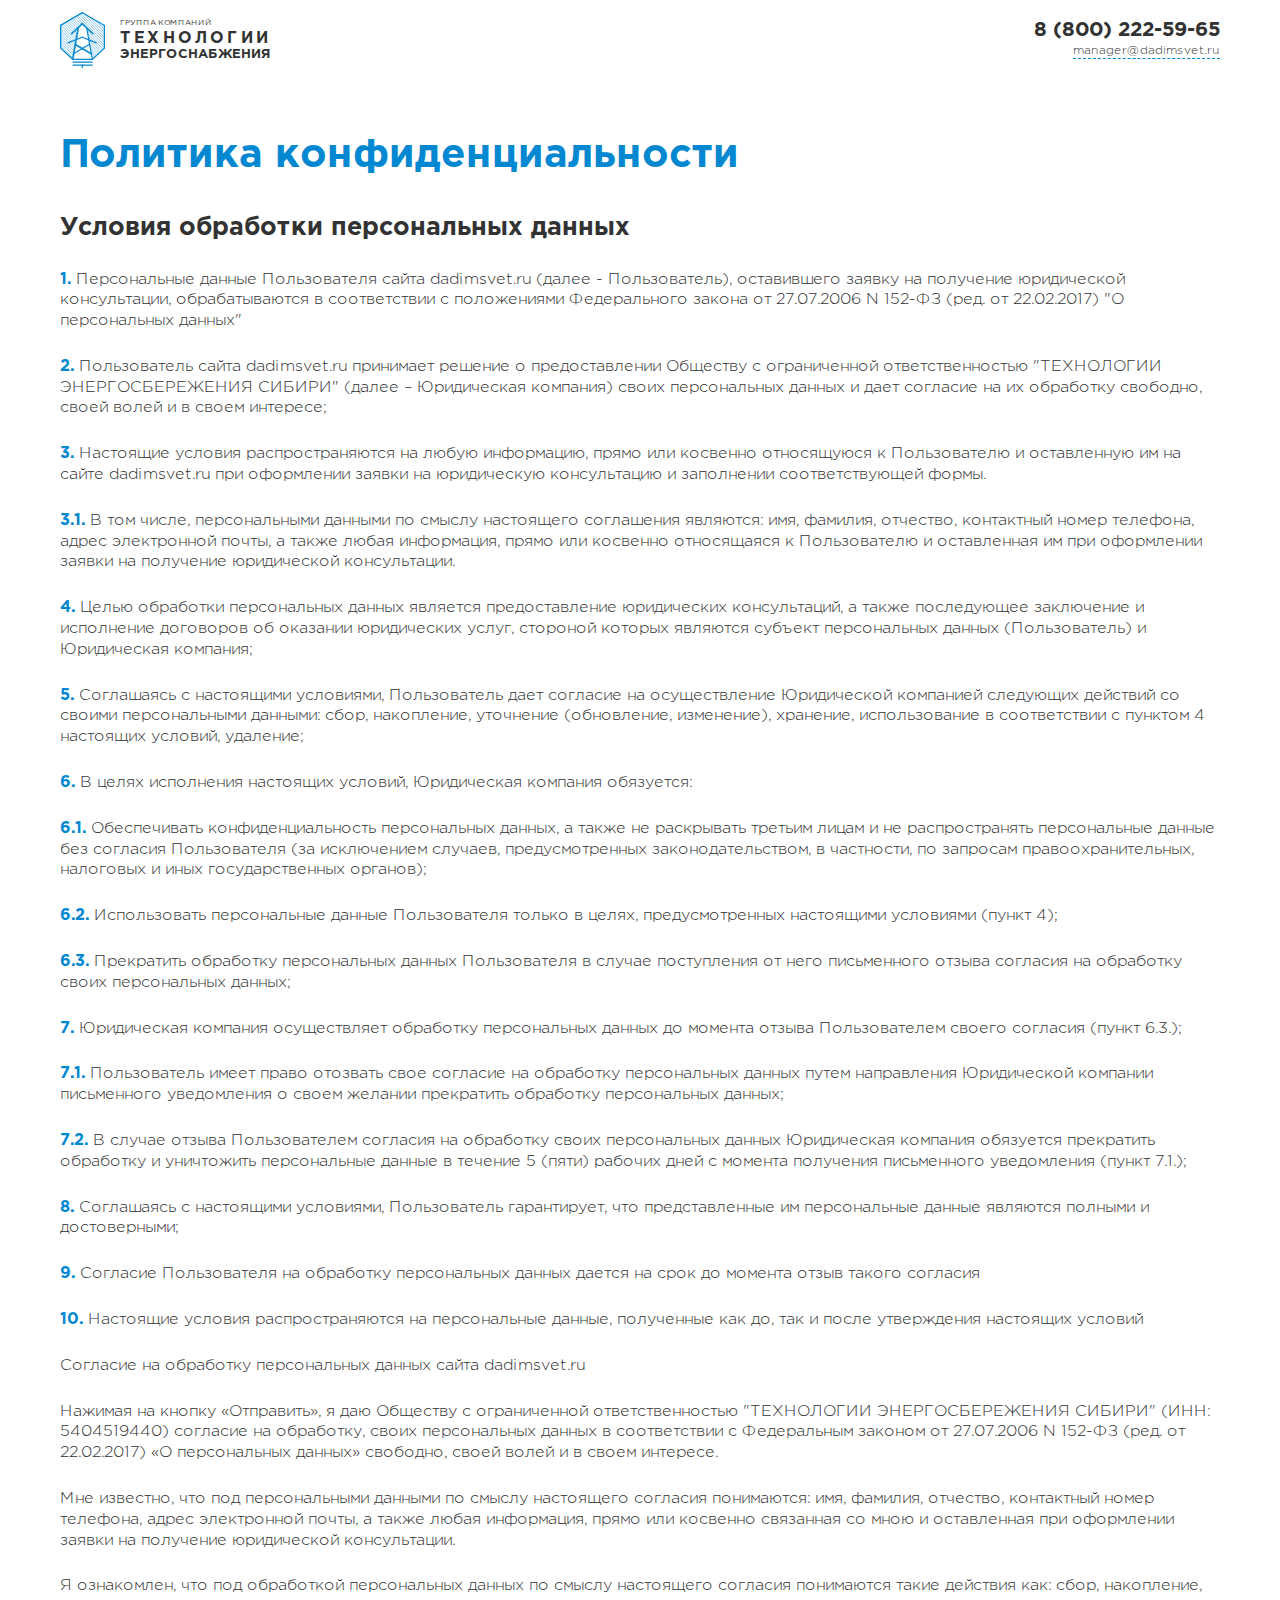
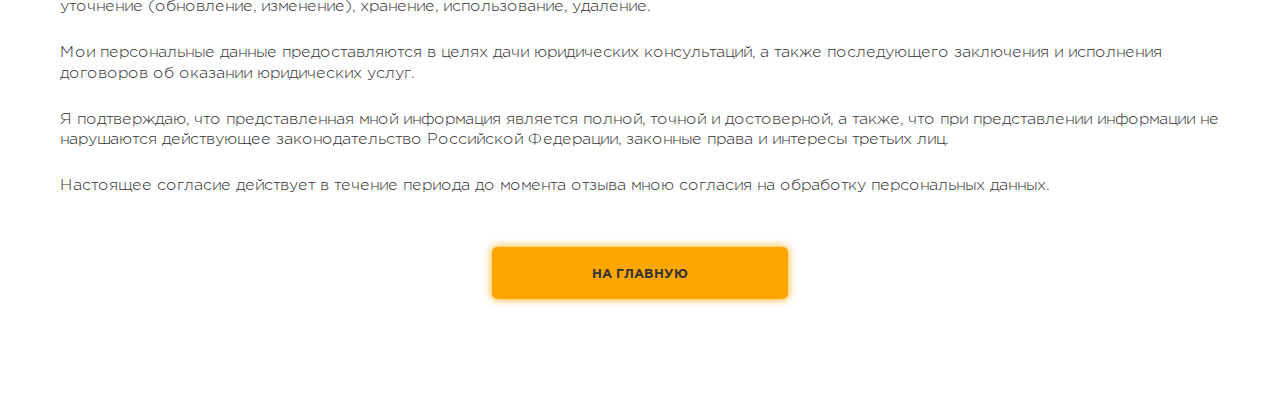
==== privacy-policy.html @ ab88d801 "Добавил сайт в репозиторий" ====
<!DOCTYPE html>
<html lang="ru">
<head>
	<meta charset="UTF-8">
	<meta name="viewport" content="width=device-width, initial-scale=1.0">
	<meta http-equiv="X-UA-Compatible" content="ie=edge">
	<link rel="shortcut icon" href="img/fav.ico">
	<title>Политика конфиденциальности</title>
	<link rel="stylesheet" href="css/style.css">
</head>
<body>
	<header class="header-privat">
		<div class="container">
			<div class="navbar-privat">
				<a class="navbar-privat-logo" href="/">
					<div class="navbar-privat-logo-img">
						<img src="img/logo.svg">
					</div>
					<div class="navbar-privat-logo-text">
						<span class="navbar-privat-logo-text-1">Группа компаний</span>
						<span class="navbar-privat-logo-text-2">технологии</span>
						<span class="navbar-privat-logo-text-3">энергоснабжения</span>
					</div>
				</a>
				<div class="navbar-privat-contacts">
					<div class="navbar-privat-contacts-info">
						<a class="navbar-privat-contacts-info-phone" href="tel:+78002225965">8 (800) 222-59-65</a>
						<a class="navbar-privat-contacts-info-mail" href="mailto:manager@dadimsvet.ru">manager@dadimsvet.ru</a>
					</div>
				</div>
			</div>
			<!-- /.navbar -->
			<div class="privat">
				<h1 class="privat-tatle">Политика конфиденциальности</h1>
				<!-- /.privat-tatle -->
				<h2 class="privat-tatle-2">Условия обработки персональных данных</h2>
				<!-- /.privat-tatle-2 -->
				<p class="privat-text">
					<span>1.</span> Персональные данные Пользователя сайта dadimsvet.ru (далее - Пользователь), 
					оставившего заявку на получение юридической консультации, обрабатываются в 
					соответствии с положениями Федерального закона от 27.07.2006 N 152-ФЗ (ред.
					от 22.02.2017) "О персональных данных"
				</p>
				<p class="privat-text">
					<span>2.</span> Пользователь сайта dadimsvet.ru принимает решение о предоставлении Обществу 
					с ограниченной ответственностью "ТЕХНОЛОГИИ ЭНЕРГОСБЕРЕЖЕНИЯ СИБИРИ" 
					(далее – Юридическая компания) своих персональных данных и дает согласие на их
					обработку свободно, своей волей и в своем интересе;
				</p>
				<p class="privat-text">
					<span>3.</span> Настоящие условия распространяются на любую информацию, прямо или косвенно 
					относящуюся к Пользователю и оставленную им на сайте dadimsvet.ru при оформлении 
					заявки на юридическую консультацию и заполнении соответствующей формы.
				</p>
				<p class="privat-text">
					<span>3.1.</span> В том числе, персональными данными по смыслу настоящего соглашения являются: 
					имя, фамилия, отчество, контактный номер телефона, адрес электронной почты, а 
					также любая информация, прямо или косвенно относящаяся к Пользователю и
					оставленная им при оформлении заявки на получение юридической консультации.
				</p>
				<p class="privat-text">
					<span>4.</span> Целью обработки персональных данных является предоставление юридических 
					консультаций, а также последующее заключение и исполнение договоров об оказании 
					юридических услуг, стороной которых являются субъект персональных данных
					(Пользователь) и Юридическая компания;
				</p>
				<p class="privat-text">
					<span>5.</span> Соглашаясь с настоящими условиями, Пользователь дает согласие на осуществление 
					Юридической компанией следующих действий со своими персональными данными: сбор, 
					накопление, уточнение (обновление, изменение), хранение, использование в
					соответствии с пунктом 4 настоящих условий, удаление;
				</p>
				<p class="privat-text">
					<span>6.</span> В целях исполнения настоящих условий, Юридическая компания обязуется:
				</p>
				<p class="privat-text">
					<span>6.1.</span> Обеспечивать конфиденциальность персональных данных, а также не раскрывать третьим 
					лицам и не распространять персональные данные без согласия Пользователя (за исключением 
					случаев, предусмотренных законодательством, в частности, по запросам правоохранительных, 
					налоговых и иных государственных органов);
				</p>
				<p class="privat-text">
					<span>6.2.</span> Использовать персональные данные Пользователя только в целях, предусмотренных настоящими 
					условиями (пункт 4);
				</p>
				<p class="privat-text">
					<span>6.3.</span> Прекратить обработку персональных данных Пользователя в случае поступления от него 
					письменного отзыва согласия на обработку своих персональных данных;
				</p>
				<p class="privat-text">
					<span>7.</span> Юридическая компания осуществляет обработку персональных данных до момента отзыва 
					Пользователем своего согласия (пункт 6.3.);
				</p>
				<p class="privat-text">
					<span>7.1.</span> Пользователь имеет право отозвать свое согласие на обработку персональных данных 
					путем направления Юридической компании письменного уведомления о своем желании прекратить 
					обработку персональных данных;
				</p>
				<p class="privat-text">
					<span>7.2.</span> В случае отзыва Пользователем согласия на обработку своих персональных данных 
					Юридическая компания обязуется прекратить обработку и уничтожить персональные данные 
					в течение 5 (пяти) рабочих дней с момента получения письменного уведомления (пункт 7.1.);
				</p>
				<p class="privat-text">
					<span>8.</span> Соглашаясь с настоящими условиями, Пользователь гарантирует, что представленные им 
					персональные данные являются полными и достоверными;
				</p>
				<p class="privat-text">
					<span>9.</span> Согласие Пользователя на обработку персональных данных дается на срок до момента 
					отзыв такого согласия
				</p>
				<p class="privat-text">
					<span>10.</span> Настоящие условия распространяются на персональные данные, полученные как до, 
					так и после утверждения настоящих условий
				</p>
				<p class="privat-text">
					Согласие на обработку персональных данных сайта dadimsvet.ru
				</p>
				<p class="privat-text">
					Нажимая на кнопку «Отправить», я даю Обществу с ограниченной ответственностью 
					"ТЕХНОЛОГИИ ЭНЕРГОСБЕРЕЖЕНИЯ СИБИРИ" (ИНН: 5404519440) согласие на обработку, 
					своих персональных данных в соответствии с Федеральным законом от 27.07.2006 N 152-ФЗ
					(ред. от 22.02.2017) «О персональных данных» свободно, своей волей и в своем интересе.
				</p>
				<p class="privat-text">
					Мне известно, что под персональными данными по смыслу настоящего согласия понимаются: 
					имя, фамилия, отчество, контактный номер телефона, адрес электронной почты, а также 
					любая информация, прямо или косвенно связанная со мною и оставленная
					при оформлении заявки на получение юридической консультации.
				</p>
				<p class="privat-text">
					Я ознакомлен, что под обработкой персональных данных по смыслу настоящего согласия 
					понимаются такие действия как: сбор, накопление, уточнение (обновление, изменение), 
					хранение, использование, удаление.
				</p>
				<p class="privat-text">
					Мои персональные данные предоставляются в целях дачи юридических консультаций, а также 
					последующего заключения и исполнения договоров об оказании юридических услуг.
				</p>
				<p class="privat-text">
					Я подтверждаю, что представленная мной информация является полной, точной и достоверной, 
					а также, что при представлении информации не нарушаются действующее законодательство 
					Российской Федерации, законные права и интересы третьих лиц.
				</p>
				<p class="privat-text">
					Настоящее согласие действует в течение периода до момента отзыва мною согласия на 
					обработку персональных данных.
				</p>
				<!-- /.privat-text -->
				<a href="/" class="privat-href">На главную</a>
				<!-- /.privat-href -->
			</div>
			<!-- /.privat -->
		</div>
		<!-- /.container -->
	</header>
	<!-- /.header-privat -->
	
</body>
</html>
---- css/style.css ----
* {
  -webkit-box-sizing: border-box;
          box-sizing: border-box;
  margin: 0;
  padding: 0;
}

.container {
  max-width: 1160px;
  margin: auto;
}

@media screen and (max-width: 1180px) {
  .container {
    padding: 0 20px;
  }
}

.scrollable-content::-webkit-scrollbar * {
  background: transparent;
}

.scrollable-content::-webkit-scrollbar-thumb {
  background: #999 !important;
}

@font-face {
  font-family: 'Gotham Pro Bold';
  src: url("../fonts/GothamPro-Bold.eot");
  src: url("../fonts/GothamPro-Bold.eot?#iefix") format("embedded-opentype"), url("../fonts/GothamPro-Bold.woff") format("woff"), url("../fonts/GothamPro-Bold.ttf") format("truetype");
  font-weight: normal;
  font-style: normal;
}

@font-face {
  font-family: 'Gotham Pro Regular';
  src: url("../fonts/GothamPro.eot");
  src: url("../fonts/GothamPro.eot?#iefix") format("embedded-opentype"), url("../fonts/GothamPro.woff") format("woff"), url("../fonts/GothamPro.ttf") format("truetype");
  font-weight: normal;
  font-style: normal;
}

@font-face {
  font-family: 'Gotham Pro Light';
  src: url("../fonts/GothamPro-Light.eot");
  src: url("../fonts/GothamPro-Light.eot?#iefix") format("embedded-opentype"), url("../fonts/GothamPro-Light.woff") format("woff"), url("../fonts/GothamPro-Light.ttf") format("truetype");
  font-weight: normal;
  font-style: normal;
}

@font-face {
  font-family: 'Gotham Pro Black';
  src: url("../fonts/GothamPro-Black.eot");
  src: url("../fonts/GothamPro-Black.eot?#iefix") format("embedded-opentype"), url("../fonts/GothamPro-Black.woff") format("woff"), url("../fonts/GothamPro-Black.ttf") format("truetype");
  font-weight: normal;
  font-style: normal;
}

body {
  font-family: 'Gotham Pro Light', sans-serif;
}

button:active, button:hover, button:focus {
  outline: 0;
  outline-offset: 0;
}

a:hover, button:hover {
  cursor: pointer;
}

*:focus {
  outline: none;
}

.navbar {
  display: -webkit-box;
  display: -ms-flexbox;
  display: flex;
  -webkit-box-align: center;
      -ms-flex-align: center;
          align-items: center;
  min-height: 80px;
  -webkit-box-pack: justify;
      -ms-flex-pack: justify;
          justify-content: space-between;
}

.navbar-logo {
  display: -webkit-box;
  display: -ms-flexbox;
  display: flex;
  -webkit-box-align: center;
      -ms-flex-align: center;
          align-items: center;
  margin-right: 30px;
  text-decoration: none;
}

.navbar-logo-img {
  width: 45px;
  margin-top: 4px;
}

.navbar-logo-text {
  margin-left: 15px;
  text-transform: uppercase;
  color: #ffffff;
}

.navbar-logo-text-1 {
  margin-bottom: 3.2px;
  display: block;
  font-size: 8px;
  font-family: 'Gotham Pro Regular', sans-serif;
}

.navbar-logo-text-2 {
  display: block;
  font-size: 16px;
  font-family: 'Gotham Pro Bold', sans-serif;
  letter-spacing: 3.2px;
}

.navbar-logo-text-3 {
  margin-top: 2px;
  display: block;
  font-size: 13px;
  font-family: 'Gotham Pro Bold', sans-serif;
}

.navbar-contacts {
  display: -webkit-box;
  display: -ms-flexbox;
  display: flex;
}

.navbar-contacts-button {
  border: 2px solid #FFA700;
  background: none;
  color: #ffffff;
  border-radius: 5px;
  padding: 0 28px;
  font-size: 11px;
  text-transform: uppercase;
  margin-right: 30px;
  -webkit-transition: 0.2s;
  transition: 0.2s;
}

.navbar-contacts-button:hover {
  background: #FFA700;
  color: #323232;
  -webkit-box-shadow: 0 0 10px #FFA700;
          box-shadow: 0 0 10px #FFA700;
}

.navbar-contacts-info {
  display: -webkit-box;
  display: -ms-flexbox;
  display: flex;
  -webkit-box-orient: vertical;
  -webkit-box-direction: normal;
      -ms-flex-direction: column;
          flex-direction: column;
  -webkit-box-align: end;
      -ms-flex-align: end;
          align-items: flex-end;
}

.navbar-contacts-info-phone {
  margin-bottom: 5px;
  font-size: 20px;
  font-family: 'Gotham Pro Bold', sans-serif;
  color: #ffffff;
  display: block;
  text-decoration: none;
}

.navbar-contacts-info-mail {
  font-size: 12px;
  color: #ffffff;
  display: block;
  text-decoration: none;
  padding-bottom: 1px;
  border-bottom: 1px dashed #0288d1;
  -webkit-transition: 0.2s;
  transition: 0.2s;
}

.navbar-contacts-info-mail:hover {
  border-bottom: 1px dashed rgba(2, 136, 209, 0);
  color: #0288D1;
}

@media screen and (max-width: 700px) {
  .navbar-contacts-button {
    display: none;
  }
}

@media screen and (max-width: 500px) {
  .navbar-logo-text {
    display: none;
  }
  .navbar-contacts-info-phone {
    font-size: 17px;
  }
}

.main {
  margin-top: 150px;
}

.main-text-1 {
  display: block;
  color: #FFA700;
  font-family: 'Gotham Pro Bold', sans-serif;
  font-size: 50px;
}

.main-text-2 {
  margin-top: 15px;
  display: block;
  color: #ffffff;
  font-family: 'Gotham Pro Regular', sans-serif;
  font-size: 50px;
}

.main-button {
  margin-top: 80px;
  border: none;
  background: #FFA700;
  color: #323232;
  border-radius: 5px;
  padding: 20px 80px 17px 80px;
  font-size: 13px;
  text-transform: uppercase;
  -webkit-transition: 0.2s;
  transition: 0.2s;
  -webkit-box-shadow: 0 0 8px #FFA700;
          box-shadow: 0 0 8px #FFA700;
  font-family: 'Gotham Pro Bold', sans-serif;
}

.main-button:hover {
  background: #FFA700;
  color: #323232;
  -webkit-box-shadow: 0 0 20px #FFA700;
          box-shadow: 0 0 20px #FFA700;
}

.main-statistic {
  margin-top: 23px;
  display: -webkit-box;
  display: -ms-flexbox;
  display: flex;
  color: #ffffff;
  font-size: 23px;
}

.main-statistic-1 {
  border-right: 2px solid #FFA700;
  padding-right: 10px;
  margin-right: 10px;
}

.main-statistic-3 {
  border-left: 2px solid #FFA700;
  padding-left: 10px;
  margin-left: 10px;
}

.main-achievements {
  top: 110px;
  position: relative;
  display: -webkit-box;
  display: -ms-flexbox;
  display: flex;
  -webkit-box-align: center;
      -ms-flex-align: center;
          align-items: center;
  background-color: #ffffff;
  padding: 0px 0px 25px 30px;
  -webkit-box-shadow: 0 10px 50px rgba(50, 50, 50, 0.4);
          box-shadow: 0 10px 50px rgba(50, 50, 50, 0.4);
  -ms-flex-wrap: wrap;
      flex-wrap: wrap;
  -webkit-box-pack: center;
      -ms-flex-pack: center;
          justify-content: center;
}

.main-achievements-block {
  color: #323232;
  width: calc(100% / 6);
  min-width: 170px;
}

.main-achievements-block-img {
  margin-top: 30px;
  max-width: 50px;
}

.main-achievements-block-text {
  margin-top: 14px;
}

.main-achievements-block-text-bold {
  font-size: 15px;
  display: block;
  font-family: 'Gotham Pro Bold', sans-serif;
}

.main-achievements-block-text-regular {
  font-size: 13px;
  margin-top: 9px;
  display: block;
  font-family: 'Gotham Pro Regular', sans-serif;
  line-height: 1.3;
}

@media screen and (max-width: 1100px) {
  .main-achievements-block {
    width: calc(100% / 5);
  }
  .main-achievements-block:nth-child(6) {
    display: none;
  }
}

@media screen and (max-width: 1010px) {
  .main-text-1 {
    font-size: 45px;
  }
  .main-text-2 {
    font-size: 40px;
  }
  .main-statistic {
    line-height: 1.3;
    font-size: 20px;
  }
}

@media screen and (max-width: 950px) {
  .main-achievements-block {
    width: calc(100% / 4);
  }
  .main-achievements-block:nth-child(5) {
    display: none;
  }
}

@media screen and (max-width: 930px) {
  .main-button {
    display: block;
    margin-left: auto;
    margin-right: auto;
  }
  .main-text {
    text-align: center;
  }
  .main-text-1 {
    font-size: 45px;
  }
  .main-text-2 {
    font-size: 40px;
  }
  .main-statistic {
    -webkit-box-pack: justify;
        -ms-flex-pack: justify;
            justify-content: space-between;
    text-align: center;
    font-size: 20px;
  }
  .main-statistic-1 {
    padding-right: 3%;
  }
  .main-statistic-3 {
    padding-left: 3%;
  }
}

@media screen and (max-width: 800px) {
  .main-achievements-block {
    width: calc(100% / 3);
  }
  .main-achievements-block:nth-child(5) {
    display: block;
  }
  .main-achievements-block:nth-child(6) {
    display: block;
  }
}

@media screen and (max-width: 620px) {
  .main-text {
    text-align: center;
  }
  .main-text-1 {
    font-size: 45px;
  }
  .main-text-2 {
    font-size: 40px;
  }
  .main-statistic {
    -webkit-box-pack: justify;
        -ms-flex-pack: justify;
            justify-content: space-between;
    text-align: center;
    font-size: 20px;
    margin-top: 35px;
    -webkit-box-align: center;
        -ms-flex-align: center;
            align-items: center;
  }
  .main-statistic-1 {
    width: 50%;
    padding-right: 5%;
  }
  .main-statistic-2 {
    display: none;
  }
  .main-statistic-3 {
    width: 45%;
    border: none;
    padding-left: 0;
  }
}

@media screen and (max-width: 500px) {
  .main {
    margin-top: 120px;
  }
  .main-text {
    text-align: center;
  }
  .main-text-1 {
    font-size: 40px;
  }
  .main-text-2 {
    font-size: 35px;
  }
  .main-button {
    padding: 20px 0 17px 0;
    width: 80%;
    margin-top: 60px;
  }
  .main-achievements {
    top: 90px;
    padding: 0px 0px 25px 30px;
  }
  .main-achievements-block {
    min-width: 170px;
  }
  .main-achievements-block-img {
    margin-top: 30px;
    max-width: 40px;
  }
}

@media screen and (max-width: 450px) {
  .main {
    margin-top: 100px;
  }
  .main-text {
    text-align: center;
  }
  .main-text-1 {
    font-size: 35px;
  }
  .main-text-2 {
    font-size: 25px;
  }
  .main-statistic {
    font-size: 18px;
  }
  .main-button {
    margin-top: 50px;
  }
  .main-achievements {
    top: 70px;
    padding: 0px 0px 25px 30px;
  }
  .main-achievements-block {
    min-width: 170px;
  }
  .main-achievements-block-img {
    margin-top: 30px;
    max-width: 35px;
  }
}

@media screen and (max-width: 420px) {
  .main-achievements {
    -webkit-box-pack: center;
        -ms-flex-pack: center;
            justify-content: center;
    padding: 0px 0px 25px 0px;
  }
  .main-achievements-block {
    display: -webkit-box;
    display: -ms-flexbox;
    display: flex;
    -webkit-box-orient: vertical;
    -webkit-box-direction: normal;
        -ms-flex-direction: column;
            flex-direction: column;
    -webkit-box-pack: center;
        -ms-flex-pack: center;
            justify-content: center;
    -webkit-box-align: center;
        -ms-flex-align: center;
            align-items: center;
    text-align: center;
    width: 100%;
  }
  .main-achievements-block:nth-child(3) {
    display: none;
  }
  .main-achievements-block:nth-child(4) {
    display: none;
  }
  .main-achievements-block:nth-child(5) {
    display: none;
  }
}

.realty {
  padding-top: 200px;
  background-color: #F2F2F2;
}

.realty-text {
  line-height: 1.15;
}

.realty-text-1 {
  display: block;
  color: #0288D1;
  font-family: 'Gotham Pro Bold', sans-serif;
  font-size: 35px;
}

.realty-text-2 {
  display: block;
  color: #323232;
  font-family: 'Gotham Pro Bold', sans-serif;
  font-size: 35px;
}

.realty-list {
  display: -webkit-box;
  display: -ms-flexbox;
  display: flex;
  -ms-flex-wrap: wrap;
      flex-wrap: wrap;
  margin-top: 20px;
  padding-bottom: 100px;
}

.realty-list-block {
  margin-top: 50px;
  width: calc(100% / 3);
  min-width: 385px;
  display: -webkit-box;
  display: -ms-flexbox;
  display: flex;
  -webkit-box-align: end;
      -ms-flex-align: end;
          align-items: flex-end;
  padding-right: 3%;
}

.realty-list-block-img {
  width: 55px;
  height: 55px;
  margin-right: 30px;
}

.realty-list-block-text {
  border-left: 1px solid #C8C8C8;
  padding-left: 30px;
  font-size: 14px;
  line-height: 1.3;
}

@media screen and (max-width: 1180px) {
  .realty-list-block {
    margin-right: 5%;
    width: calc(80% / 2);
    min-width: 300px;
    padding-right: 0;
  }
}

@media screen and (max-width: 850px) {
  .realty-list {
    -webkit-box-pack: justify;
        -ms-flex-pack: justify;
            justify-content: space-between;
  }
  .realty-list-block {
    margin-right: 0;
    min-width: none;
    width: 45%;
  }
  .realty-list-block-text {
    font-size: 13px;
  }
}

@media screen and (max-width: 650px) {
  .realty-list {
    -webkit-box-pack: justify;
        -ms-flex-pack: justify;
            justify-content: space-between;
  }
  .realty-list-block {
    margin-right: 0;
    min-width: 200px;
    width: 47%;
    -webkit-box-align: center;
        -ms-flex-align: center;
            align-items: center;
  }
  .realty-list-block-img {
    width: 40px;
    height: 40px;
    margin-right: 20px;
  }
  .realty-list-block-text {
    padding-left: 20px;
  }
}

@media screen and (max-width: 500px) {
  .realty-text-1 {
    font-size: 30px;
  }
  .realty-text-2 {
    font-size: 30px;
  }
}

@media screen and (max-width: 480px) {
  .realty-list {
    -webkit-box-pack: justify;
        -ms-flex-pack: justify;
            justify-content: space-between;
  }
  .realty-list-block {
    margin-right: 0;
    min-width: 100%;
    width: 100%;
    -webkit-box-align: center;
        -ms-flex-align: center;
            align-items: center;
  }
  .realty-list-block-img {
    width: 50px;
    height: 50px;
    margin-right: 30px;
  }
  .realty-list-block-text {
    padding-left: 30px;
  }
}

@media screen and (max-width: 400px) {
  .realty-list-block {
    margin-right: 0;
    min-width: 260px;
    width: 100%;
  }
  .realty-list-block-text {
    font-size: 13px;
  }
}

.problems {
  padding-top: 150px;
  color: #323232;
  line-height: 1.15;
  font-family: 'Gotham Pro Regular', sans-serif;
}

.problems-text {
  font-size: 35px;
  font-family: 'Gotham Pro Bold', sans-serif;
}

.problems-text-1 {
  color: #0288D1;
  display: block;
}

.problems-text-problem {
  font-size: 18px;
  margin-top: 50px;
}

.problems-switch {
  padding-top: 20px;
  display: -webkit-box;
  display: -ms-flexbox;
  display: flex;
}

.problems-switch-button {
  margin-right: 8px;
  font-size: 14px;
  background: none;
  border: 3px solid #0288D1;
  border-radius: 5px;
  padding: 17px 10px 14px 10px;
  -webkit-transition: 0.2s;
  transition: 0.2s;
  font-family: 'Gotham Pro Light', sans-serif;
}

.problems-switch-button:last-child {
  margin-right: 0;
}

.problems-switch-button:hover {
  background: #0288D1;
  color: #ffffff;
}

.problems-switch-button-active {
  -webkit-box-shadow: 0 0 15px #0288D1;
          box-shadow: 0 0 15px #0288D1;
  background: #0288D1;
  color: #ffffff;
}

.problems-block-item {
  -webkit-transition: 0.2s;
  transition: 0.2s;
}

.problems-block-item-span {
  font-family: 'Gotham Pro Bold', sans-serif;
}

.problems-block-item-head {
  margin-top: 20px;
}

.problems-block-item-head-text {
  font-size: 18px;
  max-width: 70%;
}

.problems-block-item-content {
  margin-top: 50px;
  margin-bottom: 2px;
  font-size: 14px;
  color: #0288D1;
}

.problems-block-item-cont {
  display: -webkit-box;
  display: -ms-flexbox;
  display: flex;
  -webkit-box-pack: justify;
      -ms-flex-pack: justify;
          justify-content: space-between;
  border-top: 1px solid #0288D1;
}

.problems-block-item-cont-text {
  position: relative;
  width: calc(86% / 3);
}

.problems-block-item-cont-text-1 {
  z-index: -1;
  position: absolute;
  top: 25px;
  font-size: 65px;
  font-family: 'Gotham Pro Bold', sans-serif;
  color: #ebebeb;
}

.problems-block-item-cont-text-2 {
  font-size: 18px;
  font-family: 'Gotham Pro Bold', sans-serif;
  display: block;
  padding-top: 60px;
  padding-left: 40px;
}

.problems-block-item-cont-text-3 {
  margin-top: 20px;
  font-size: 14px;
  display: block;
  padding-left: 40px;
}

.problems-block-item-cont-text-p {
  margin-top: 10px;
}

.problems-block-item-cont-2 {
  display: -webkit-box;
  display: -ms-flexbox;
  display: flex;
  -webkit-box-pack: justify;
      -ms-flex-pack: justify;
          justify-content: space-between;
  border-top: 1px solid #0288D1;
}

.problems-block-item-cont-3 {
  border-top: 1px solid #0288D1;
}

.problems-buttom {
  display: -webkit-box;
  display: -ms-flexbox;
  display: flex;
  -webkit-box-orient: vertical;
  -webkit-box-direction: normal;
      -ms-flex-direction: column;
          flex-direction: column;
  -webkit-box-align: center;
      -ms-flex-align: center;
          align-items: center;
  margin-bottom: 100px;
  line-height: 1.3;
}

.problems-buttom-text {
  margin-top: 100px;
  font-size: 18px;
  width: 70%;
}

.problems-buttom-text-span {
  font-family: 'Gotham Pro Bold', sans-serif;
  border-bottom: 2px solid #FFA700;
}

.problems-buttom-button {
  margin-top: 50px;
  border: none;
  background: #FFA700;
  color: #323232;
  border-radius: 5px;
  padding: 20px 100px 15px 100px;
  font-size: 13px;
  text-transform: uppercase;
  -webkit-transition: 0.2s;
  transition: 0.2s;
  -webkit-box-shadow: 0 0 8px #FFA700;
          box-shadow: 0 0 8px #FFA700;
  font-family: 'Gotham Pro Bold', sans-serif;
}

.problems-buttom-button:hover {
  background: #FFA700;
  color: #323232;
  -webkit-box-shadow: 0 0 20px #FFA700;
          box-shadow: 0 0 20px #FFA700;
}

@media screen and (max-width: 890px) {
  .problems-buttom-text {
    width: 90%;
  }
  .problems-switch {
    -ms-flex-wrap: wrap;
        flex-wrap: wrap;
    -webkit-box-pack: justify;
        -ms-flex-pack: justify;
            justify-content: space-between;
  }
  .problems-switch-button {
    width: 32.5%;
    margin-bottom: 7px;
    margin-right: 0;
  }
  .problems-block-item-cont {
    -ms-flex-wrap: wrap;
        flex-wrap: wrap;
  }
  .problems-block-item-cont-2 div:nth-child(3) {
    display: none;
  }
  .problems-block-item-cont-text {
    width: 48%;
  }
  .problems-block-item-head {
    margin-top: 10px;
  }
}

@media screen and (max-width: 500px) {
  .problems-block-item-head-text {
    font-size: 16px;
  }
  .problems-text {
    font-size: 30px;
  }
  .problems-switch-button {
    width: 49%;
    margin-bottom: 6px;
    margin-right: 0;
  }
  .problems-buttom-text {
    width: 100%;
    font-size: 16px;
  }
}

@media screen and (max-width: 1000px) {
  .problems-block-item-head-text {
    max-width: 100%;
  }
}

@media screen and (max-width: 550px) {
  .problems-block-item-cont-text {
    width: 100%;
  }
  .problems-block-item-cont-text-1 {
    font-size: 50px;
    top: 17px;
  }
  .problems-block-item-cont-text-2 {
    padding-top: 50px;
    padding-left: 20px;
  }
  .problems-block-item-cont-text-3 {
    padding-left: 20px;
  }
  .problems-block-item-cont-2 {
    width: 100%;
    -ms-flex-wrap: wrap;
        flex-wrap: wrap;
  }
  .problems-buttom-button {
    padding: 20px 0 15px 0;
    width: 80%;
  }
}

.services {
  padding-top: 150px;
  color: #ffffff;
  line-height: 1.3;
  background: #222222;
  padding-bottom: 30px;
}

.services-text {
  font-size: 35px;
  font-family: 'Gotham Pro Bold', sans-serif;
  margin-bottom: 90px;
}

.services-block {
  display: -webkit-box;
  display: -ms-flexbox;
  display: flex;
  -ms-flex-wrap: wrap;
      flex-wrap: wrap;
  -webkit-box-pack: justify;
      -ms-flex-pack: justify;
          justify-content: space-between;
}

.services-block-item {
  display: -webkit-box;
  display: -ms-flexbox;
  display: flex;
  margin-bottom: 70px;
  width: calc(86% / 3);
}

.services-block-item-img {
  margin-right: 30px;
  width: 50px;
  height: 50px;
  min-width: 50px;
}

.services-block-item-text-1 {
  font-family: 'Gotham Pro Bold', sans-serif;
  font-size: 18px;
  margin-bottom: 25px;
}

.services-block-item-text-2 {
  font-size: 16px;
  margin-bottom: 20px;
}

.services-block-item-text-button {
  margin-top: 10px;
  border: none;
  background: #FFA700;
  color: #323232;
  border-radius: 5px;
  padding: 10px 20px 8px 20px;
  font-size: 14px;
  -webkit-transition: 0.2s;
  transition: 0.2s;
  -webkit-box-shadow: 0 0 8px #FFA700;
          box-shadow: 0 0 8px #FFA700;
  font-family: 'Gotham Pro Regular', sans-serif;
}

.services-block-item-text-button:hover {
  background: #FFA700;
  color: #323232;
  -webkit-box-shadow: 0 0 15px #FFA700;
          box-shadow: 0 0 15px #FFA700;
}

@media screen and (max-width: 900px) {
  .services-block-item {
    width: 45%;
  }
  .services-block-item-img {
    margin-right: 20px;
    width: 40px;
    height: 40px;
    min-width: 40px;
  }
}

@media screen and (max-width: 530px) {
  .services-text {
    font-size: 30px;
  }
  .services-block-item {
    width: 100%;
  }
  .services-block-item-text-1 {
    font-size: 16px;
  }
  .services-block-item-text-2 {
    font-size: 15px;
  }
}

.case {
  padding-top: 150px;
  color: #323232;
  line-height: 1.15;
  background: #F2F2F2;
  padding-bottom: 100px;
  overflow: hidden;
}

.case-wrapper {
  position: absolute;
  -webkit-transition: 0.4s;
  transition: 0.4s;
}

.case-control {
  -webkit-transition: 0.2s;
  transition: 0.2s;
  margin-top: 630px;
  display: -webkit-box;
  display: -ms-flexbox;
  display: flex;
  -webkit-box-align: center;
      -ms-flex-align: center;
          align-items: center;
  -webkit-box-pack: center;
      -ms-flex-pack: center;
          justify-content: center;
}

.case-control-left {
  height: 60px;
  width: 40px;
  border: none;
  background: none;
  margin-right: 100px;
}

.case-control-left-img {
  margin: 10px 10px;
  height: 50%;
  width: 50%;
  -webkit-clip-path: polygon(100% 0, 35% 50%, 100% 100%, 65% 100%, 0% 50%, 65% 0);
          clip-path: polygon(100% 0, 35% 50%, 100% 100%, 65% 100%, 0% 50%, 65% 0);
  background: #0288D1;
}

.case-control-right {
  height: 60px;
  width: 40px;
  border: none;
  background: none;
  margin-left: 100px;
}

.case-control-right-img {
  margin: 10px 10px;
  height: 50%;
  width: 50%;
  -webkit-clip-path: polygon(35% 0, 100% 50%, 35% 100%, 0 100%, 65% 50%, 0 0);
          clip-path: polygon(35% 0, 100% 50%, 35% 100%, 0 100%, 65% 50%, 0 0);
  background: #0288D1;
}

.case-control-buttons-item {
  height: 25px;
  width: 25px;
  background: #E6E6E3;
  border: none;
  border-radius: 100%;
  margin: 0 25px;
  -webkit-transition: 0.2s;
  transition: 0.2s;
}

.case-control-buttons-item:hover {
  background: #0288D1;
}

.case-control-buttons-item-active {
  -webkit-box-shadow: 0 0 10px #0288D1;
          box-shadow: 0 0 10px #0288D1;
  background: #0288D1;
}

.case-text {
  font-size: 35px;
  font-family: 'Gotham Pro Bold', sans-serif;
  margin-bottom: 90px;
}

.case-text-span {
  color: #0288D1;
}

.case-slider {
  position: relative;
}

.case-slider-slid {
  display: -webkit-box;
  display: -ms-flexbox;
  display: flex;
  -webkit-box-pack: justify;
      -ms-flex-pack: justify;
          justify-content: space-between;
}

.case-slider-slid-text {
  width: 35%;
}

.case-slider-slid-text-img {
  display: -webkit-box;
  display: -ms-flexbox;
  display: flex;
}

.case-slider-slid-text-img-1 {
  width: 90px;
  height: 135px;
  background-image: url(../img/burdmando.jpg);
  background-size: cover;
  margin-right: 30px;
}

.case-slider-slid-text-img-1_2 {
  width: 90px;
  height: 135px;
  background-image: url(../img/energomostdo.jpg);
  background-size: cover;
  margin-right: 30px;
}

.case-slider-slid-text-img-1_3 {
  width: 90px;
  height: 135px;
  background-image: url(../img/komstroido.jpg);
  background-size: cover;
  margin-right: 30px;
}

.case-slider-slid-text-img-1_4 {
  width: 90px;
  height: 135px;
  background-image: url(../img/avdushkindo.jpg);
  background-size: cover;
  margin-right: 30px;
}

.case-slider-slid-text-img-1_5 {
  width: 90px;
  height: 135px;
  background-image: url(../img/darienkodo.jpg);
  background-size: cover;
  margin-right: 30px;
}

.case-slider-slid-text-img-2 {
  width: 90px;
  height: 135px;
  background-image: url(../img/burdmanposle.jpg);
  background-size: cover;
}

.case-slider-slid-text-img-2_2 {
  width: 90px;
  height: 135px;
  background-image: url(../img/energomostposle.jpg);
  background-size: cover;
}

.case-slider-slid-text-img-2_3 {
  width: 90px;
  height: 135px;
  background-image: url(../img/komstroiposle.jpg);
  background-size: cover;
}

.case-slider-slid-text-img-2_4 {
  width: 90px;
  height: 135px;
  background-image: url(../img/avdushkinposle.jpg);
  background-size: cover;
}

.case-slider-slid-text-img-2_5 {
  width: 90px;
  height: 135px;
  background-image: url(../img/darienkoposle.jpg);
  background-size: cover;
}

.case-slider-slid-text-img-plug {
  width: 100%;
  height: 100%;
  background-image: url(../img/lupadlakeysov.svg);
  background-size: cover;
  background-position: center;
  opacity: 0;
  -webkit-transition: 0.2s;
  transition: 0.2s;
  pointer-events: none;
}

.case-slider-slid-text-p {
  font-size: 22px;
  font-family: 'Gotham Pro Bold', sans-serif;
  margin-bottom: 25px;
}

.case-slider-slid-text-p-1 {
  font-size: 16px;
  margin-bottom: 20px;
}

.case-slider-slid-text-p-1-span {
  font-family: 'Gotham Pro Bold', sans-serif;
}

.case-slider-slid-text-p-1-span-line {
  padding-bottom: 3px;
  font-family: 'Gotham Pro Bold', sans-serif;
  border-bottom: 2px solid #FFA700;
}

.case-slider-slid-graf {
  width: 65%;
  position: relative;
}

.case-slider-slid-graf-before {
  position: absolute;
  top: 15px;
  left: 300px;
  z-index: 1;
}

.case-slider-slid-graf-before:hover ~ .case-slider-slid-graf-case circle:nth-child(2) {
  stroke: #FFA700;
}

.case-slider-slid-graf-before_2 {
  position: absolute;
  top: 60px;
  left: 375px;
  z-index: 1;
}

.case-slider-slid-graf-before_2:hover ~ .case-slider-slid-graf-case circle:nth-child(2) {
  stroke: #FFA700;
}

.case-slider-slid-graf-before_3 {
  position: absolute;
  top: 88px;
  left: 375px;
  z-index: 1;
}

.case-slider-slid-graf-before_3:hover ~ .case-slider-slid-graf-case circle:nth-child(2) {
  stroke: #FFA700;
}

.case-slider-slid-graf-before_4 {
  position: absolute;
  top: 0px;
  left: 160px;
  z-index: 1;
}

.case-slider-slid-graf-before_4:hover ~ .case-slider-slid-graf-case circle:nth-child(2) {
  stroke: #FFA700;
}

.case-slider-slid-graf-before_5 {
  position: absolute;
  top: 22px;
  left: 96px;
  z-index: 1;
}

.case-slider-slid-graf-before_5:hover ~ .case-slider-slid-graf-case circle:nth-child(2) {
  stroke: #FFA700;
}

.case-slider-slid-graf-before-1 {
  font-size: 16px;
}

.case-slider-slid-graf-before-2 {
  font-size: 35px;
  font-family: 'Gotham Pro Bold', sans-serif;
}

.case-slider-slid-graf-before-2-span {
  font-size: 20px;
}

.case-slider-slid-graf-after {
  z-index: 1;
  position: absolute;
  top: 235px;
  left: 400px;
}

.case-slider-slid-graf-after:hover ~ .case-slider-slid-graf-case circle:nth-child(3) {
  stroke: #FFA700;
}

.case-slider-slid-graf-after_2 {
  z-index: 1;
  position: absolute;
  top: 335px;
  left: 350px;
}

.case-slider-slid-graf-after_2:hover ~ .case-slider-slid-graf-case circle:nth-child(3) {
  stroke: #FFA700;
}

.case-slider-slid-graf-after_3 {
  z-index: 1;
  position: absolute;
  top: 187px;
  left: 410px;
}

.case-slider-slid-graf-after_3:hover ~ .case-slider-slid-graf-case circle:nth-child(3) {
  stroke: #FFA700;
}

.case-slider-slid-graf-after_4 {
  z-index: 1;
  position: absolute;
  top: 315px;
  left: 367px;
}

.case-slider-slid-graf-after_4:hover ~ .case-slider-slid-graf-case circle:nth-child(3) {
  stroke: #FFA700;
}

.case-slider-slid-graf-after_5 {
  z-index: 1;
  position: absolute;
  top: 175px;
  left: 410px;
}

.case-slider-slid-graf-after_5:hover ~ .case-slider-slid-graf-case circle:nth-child(3) {
  stroke: #FFA700;
}

.case-slider-slid-graf-after-1 {
  font-size: 16px;
}

.case-slider-slid-graf-after-2 {
  font-size: 45px;
  font-family: 'Gotham Pro Bold', sans-serif;
}

.case-slider-slid-graf-after-2-span {
  font-size: 20px;
}

.case-slider-slid-graf-case {
  position: relative;
  width: 400px;
  height: 400px;
}

.case-slider-slid-graf-case-1 {
  width: 100%;
  height: 100%;
  position: absolute;
  fill: none;
  stroke: #E6E6E3;
  stroke-width: 10%;
  stroke-linecap: round;
}

.case-slider-slid-graf-case-2 {
  position: absolute;
  width: 100%;
  height: 100%;
  position: absolute;
  fill: none;
  stroke: #2C364A;
  stroke-width: 5%;
  stroke-linecap: round;
  -webkit-transition: 0.2s;
  transition: 0.2s;
  stroke-dasharray: 1100;
  stroke-dashoffset: 220;
}

.case-slider-slid-graf-case-2:hover {
  stroke: #FFA700;
}

.case-slider-slid-graf-case-2_2 {
  position: absolute;
  width: 100%;
  height: 100%;
  position: absolute;
  fill: none;
  stroke: #AFAFAF;
  stroke-width: 5%;
  stroke-linecap: round;
  -webkit-transition: 0.2s;
  transition: 0.2s;
}

.case-slider-slid-graf-case-2_2:hover {
  stroke: #FFA700;
}

.case-slider-slid-graf-case-2_3 {
  position: absolute;
  width: 100%;
  height: 100%;
  position: absolute;
  fill: none;
  stroke: #2C364A;
  stroke-width: 5%;
  stroke-linecap: round;
  -webkit-transition: 0.2s;
  transition: 0.2s;
  stroke-dasharray: 1100;
  stroke-dashoffset: 110;
}

.case-slider-slid-graf-case-2_3:hover {
  stroke: #FFA700;
}

.case-slider-slid-graf-case-2_4 {
  position: absolute;
  width: 100%;
  height: 100%;
  position: absolute;
  fill: none;
  stroke: #2C364A;
  stroke-width: 5%;
  stroke-linecap: round;
  -webkit-transition: 0.2s;
  transition: 0.2s;
  stroke-dasharray: 1100;
  stroke-dashoffset: 363;
}

.case-slider-slid-graf-case-2_4:hover {
  stroke: #FFA700;
}

.case-slider-slid-graf-case-2_5 {
  position: absolute;
  width: 100%;
  height: 100%;
  position: absolute;
  fill: none;
  stroke: #2C364A;
  stroke-width: 5%;
  stroke-linecap: round;
  -webkit-transition: 0.2s;
  transition: 0.2s;
  stroke-dasharray: 1100;
  stroke-dashoffset: 429;
}

.case-slider-slid-graf-case-2_5:hover {
  stroke: #FFA700;
}

.case-slider-slid-graf-case-3 {
  position: absolute;
  width: 100%;
  height: 100%;
  position: absolute;
  fill: none;
  stroke: #0288D1;
  stroke-width: 5%;
  stroke-linecap: round;
  -webkit-transition: 0.2s;
  transition: 0.2s;
  stroke-dasharray: 1200;
  stroke-dashoffset: 1116;
}

.case-slider-slid-graf-case-3:hover {
  stroke: #FFA700;
}

.case-slider-slid-graf-case-3_2 {
  position: absolute;
  width: 100%;
  height: 100%;
  position: absolute;
  fill: none;
  stroke: #0288D1;
  stroke-width: 5%;
  stroke-linecap: round;
  -webkit-transition: 0.2s;
  transition: 0.2s;
  stroke-dasharray: 1200;
  stroke-dashoffset: 948;
}

.case-slider-slid-graf-case-3_2:hover {
  stroke: #FFA700;
}

.case-slider-slid-graf-case-3_3 {
  position: absolute;
  width: 100%;
  height: 100%;
  position: absolute;
  fill: none;
  stroke: #0288D1;
  stroke-width: 5%;
  stroke-linecap: round;
  -webkit-transition: 0.2s;
  transition: 0.2s;
  stroke-dasharray: 1200;
  stroke-dashoffset: 1164;
}

.case-slider-slid-graf-case-3_3:hover {
  stroke: #FFA700;
}

.case-slider-slid-graf-case-3_4 {
  position: absolute;
  width: 100%;
  height: 100%;
  position: absolute;
  fill: none;
  stroke: #0288D1;
  stroke-width: 5%;
  stroke-linecap: round;
  -webkit-transition: 0.2s;
  transition: 0.2s;
  stroke-dasharray: 1200;
  stroke-dashoffset: 1008;
}

.case-slider-slid-graf-case-3_4:hover {
  stroke: #FFA700;
}

.case-slider-slid-graf-case-3_5 {
  position: absolute;
  width: 100%;
  height: 100%;
  position: absolute;
  fill: none;
  stroke: #0288D1;
  stroke-width: 5%;
  stroke-linecap: round;
  -webkit-transition: 0.2s;
  transition: 0.2s;
  stroke-dasharray: 1200;
  stroke-dashoffset: 1176;
}

.case-slider-slid-graf-case-3_5:hover {
  stroke: #FFA700;
}

.case-slider-slid-text-img-slide:hover div {
  opacity: 0.8;
  cursor: pointer;
}

@media screen and (max-width: 500px) {
  .case-text {
    font-size: 30px;
  }
}

@media screen and (max-width: 1080px) {
  .case-control {
    margin-top: 660px;
  }
  .case-slider-slid-text {
    width: 35%;
  }
  .case-slider-slid-text-p {
    font-size: 20px;
  }
  .case-slider-slid-text-p-1 {
    font-size: 15px;
  }
  .case-slider-slid-graf-case {
    width: 350px;
    height: 350px;
  }
  .case-slider-slid-graf-case-2 {
    stroke-dashoffset: 297;
  }
  .case-slider-slid-graf-case-2_3 {
    stroke-dashoffset: 242;
  }
  .case-slider-slid-graf-case-2_4 {
    stroke-dashoffset: 440;
  }
  .case-slider-slid-graf-case-2_5 {
    stroke-dashoffset: 484;
  }
  .case-slider-slid-graf-case-3 {
    stroke-dashoffset: 1140;
  }
  .case-slider-slid-graf-case-3_2 {
    stroke-dashoffset: 984;
  }
  .case-slider-slid-graf-case-3_3 {
    stroke-dashoffset: 1176;
  }
  .case-slider-slid-graf-case-3_4 {
    stroke-dashoffset: 1056;
  }
  .case-slider-slid-graf-case-3_5 {
    stroke-dashoffset: 1176;
  }
  .case-slider-slid-graf-before {
    top: 70px;
    left: 280px;
  }
  .case-slider-slid-graf-before_2 {
    top: 60px;
    left: 325px;
  }
  .case-slider-slid-graf-before_3 {
    top: 95px;
    left: 320px;
  }
  .case-slider-slid-graf-before_4 {
    top: 0px;
    left: 155px;
  }
  .case-slider-slid-graf-before_5 {
    top: 10px;
    left: 110px;
  }
  .case-slider-slid-graf-before-1 {
    font-size: 14px;
  }
  .case-slider-slid-graf-before-2 {
    font-size: 30px;
  }
  .case-slider-slid-graf-after {
    top: 255px;
    left: 315px;
  }
  .case-slider-slid-graf-after_2 {
    top: 350px;
    left: 200px;
  }
  .case-slider-slid-graf-after_3 {
    top: 215px;
    left: 330px;
  }
  .case-slider-slid-graf-after_4 {
    top: 315px;
    left: 256px;
  }
  .case-slider-slid-graf-after_5 {
    top: 215px;
    left: 335px;
  }
  .case-slider-slid-graf-after-1 {
    font-size: 14px;
  }
  .case-slider-slid-graf-after-2 {
    font-size: 35px;
  }
}

@media screen and (max-width: 890px) {
  .case-text {
    margin-bottom: 60px;
  }
  .case-control {
    margin-top: 1000px;
    -webkit-box-pack: justify;
        -ms-flex-pack: justify;
            justify-content: space-between;
  }
  .case-control-left {
    margin-right: 5%;
  }
  .case-control-right {
    margin-left: 5%;
  }
  .case-control-buttons-item {
    margin: 0 25px;
  }
  .case-slider-slid {
    -webkit-box-orient: vertical;
    -webkit-box-direction: normal;
        -ms-flex-direction: column;
            flex-direction: column;
  }
  .case-slider-slid-text {
    margin-top: 80px;
    width: 100%;
  }
  .case-slider-slid-text-p {
    font-size: 20px;
  }
  .case-slider-slid-text-p-1 {
    font-size: 15px;
  }
  .case-slider-slid-graf {
    width: 100%;
  }
  .case-slider-slid-graf-case {
    width: 350px;
    height: 350px;
  }
  .case-slider-slid-graf-case-2 {
    stroke-dashoffset: 297;
  }
  .case-slider-slid-graf-case-2_3 {
    stroke-dashoffset: 242;
  }
  .case-slider-slid-graf-case-2_4 {
    stroke-dashoffset: 440;
  }
  .case-slider-slid-graf-case-2_5 {
    stroke-dashoffset: 484;
  }
  .case-slider-slid-graf-case-3 {
    stroke-dashoffset: 1140;
  }
  .case-slider-slid-graf-case-3_2 {
    stroke-dashoffset: 984;
  }
  .case-slider-slid-graf-case-3_3 {
    stroke-dashoffset: 1176;
  }
  .case-slider-slid-graf-case-3_4 {
    stroke-dashoffset: 1056;
  }
  .case-slider-slid-graf-case-3_5 {
    stroke-dashoffset: 1176;
  }
  .case-slider-slid-graf-before {
    top: 70px;
    left: 280px;
  }
  .case-slider-slid-graf-before_2 {
    top: 60px;
    left: 325px;
  }
  .case-slider-slid-graf-before_3 {
    top: 95px;
    left: 320px;
  }
  .case-slider-slid-graf-before_4 {
    top: 0px;
    left: 155px;
  }
  .case-slider-slid-graf-before_5 {
    top: 10px;
    left: 110px;
  }
  .case-slider-slid-graf-before-1 {
    font-size: 14px;
  }
  .case-slider-slid-graf-before-2 {
    font-size: 30px;
  }
  .case-slider-slid-graf-after {
    top: 255px;
    left: 315px;
  }
  .case-slider-slid-graf-after_2 {
    top: 350px;
    left: 200px;
  }
  .case-slider-slid-graf-after_3 {
    top: 215px;
    left: 330px;
  }
  .case-slider-slid-graf-after_4 {
    top: 315px;
    left: 256px;
  }
  .case-slider-slid-graf-after_5 {
    top: 215px;
    left: 335px;
  }
  .case-slider-slid-graf-after-1 {
    font-size: 14px;
  }
  .case-slider-slid-graf-after-2 {
    font-size: 35px;
  }
}

@media screen and (max-width: 570px) {
  .case-control {
    margin-top: 570px;
  }
  .case-control-buttons-item {
    margin: 0 15px;
  }
  .case-slider-slid-text {
    margin-top: 0;
  }
  .case-slider-slid-graf {
    display: none;
  }
}

@media screen and (max-width: 480px) {
  .case-control {
    margin-top: 580px;
  }
  .case-control-left {
    display: none;
  }
  .case-control-right {
    display: none;
  }
  .case-control-buttons {
    width: 100%;
    display: -webkit-box;
    display: -ms-flexbox;
    display: flex;
    -webkit-box-pack: justify;
        -ms-flex-pack: justify;
            justify-content: space-between;
  }
  .case-control-buttons-item {
    margin: 0;
  }
  .case-slider-slid-text {
    margin-top: 0;
  }
  .case-slider-slid-graf {
    display: none;
  }
}

@media screen and (max-width: 410px) {
  .case-control {
    margin-top: 600px;
  }
  .case-control-left {
    display: none;
  }
  .case-control-right {
    display: none;
  }
  .case-control-buttons {
    width: 100%;
    display: -webkit-box;
    display: -ms-flexbox;
    display: flex;
    -webkit-box-pack: justify;
        -ms-flex-pack: justify;
            justify-content: space-between;
  }
  .case-slider-slid-text {
    margin-top: 0;
  }
  .case-slider-slid-graf {
    display: none;
  }
}

@media screen and (max-width: 370px) {
  .case-control {
    margin-top: 620px;
  }
  .case-control-left {
    display: none;
  }
  .case-control-right {
    display: none;
  }
  .case-control-buttons {
    width: 100%;
    display: -webkit-box;
    display: -ms-flexbox;
    display: flex;
    -webkit-box-pack: justify;
        -ms-flex-pack: justify;
            justify-content: space-between;
  }
  .case-slider-slid-text {
    margin-top: 0;
  }
  .case-slider-slid-graf {
    display: none;
  }
}

@media screen and (max-width: 340px) {
  .case-control {
    margin-top: 660px;
  }
  .case-control-left {
    display: none;
  }
  .case-control-right {
    display: none;
  }
  .case-control-buttons {
    width: 100%;
    display: -webkit-box;
    display: -ms-flexbox;
    display: flex;
    -webkit-box-pack: justify;
        -ms-flex-pack: justify;
            justify-content: space-between;
  }
  .case-slider-slid-text {
    margin-top: 0;
  }
  .case-slider-slid-graf {
    display: none;
  }
}

.modal {
  display: none;
  position: fixed;
  left: 0;
  top: 0;
  width: 100%;
  height: 100%;
  background: rgba(44, 54, 74, 0.75);
  z-index: 999;
  opacity: 0;
  -webkit-transition: 0.4s;
  transition: 0.4s;
  color: #323232;
  line-height: 1.15;
  text-align: center;
  margin: 0;
  padding: 0;
}

.modal-form {
  position: fixed;
  right: 0;
  width: 30%;
  background: #ffffff;
  height: 100vh;
  -webkit-transform: translateX(100%);
          transform: translateX(100%);
  -webkit-transition: 0.4s;
  transition: 0.4s;
  min-width: 400px;
  display: -webkit-box;
  display: -ms-flexbox;
  display: flex;
  -webkit-box-align: center;
      -ms-flex-align: center;
          align-items: center;
  -webkit-box-pack: justify;
      -ms-flex-pack: justify;
          justify-content: space-between;
  -webkit-box-orient: vertical;
  -webkit-box-direction: normal;
      -ms-flex-direction: column;
          flex-direction: column;
  max-width: 450px;
}

.modal-form-null {
  width: 65px;
  height: 65px;
}

.modal-form-exit {
  width: 65px;
  height: 65px;
  cursor: pointer;
  display: -webkit-box;
  display: -ms-flexbox;
  display: flex;
  -webkit-box-align: center;
      -ms-flex-align: center;
          align-items: center;
  -webkit-box-pack: center;
      -ms-flex-pack: center;
          justify-content: center;
  -ms-flex-item-align: end;
      align-self: flex-end;
}

.modal-form-exit-img {
  background: #FFA700;
  width: 30px;
  height: 30px;
  -webkit-clip-path: polygon(15% 0, 0 15%, 35% 50%, 0 85%, 15% 100%, 50% 65%, 85% 100%, 100% 85%, 65% 50%, 100% 15%, 85% 0, 50% 35%);
          clip-path: polygon(15% 0, 0 15%, 35% 50%, 0 85%, 15% 100%, 50% 65%, 85% 100%, 100% 85%, 65% 50%, 100% 15%, 85% 0, 50% 35%);
  cursor: pointer;
  -webkit-transition: 0.2s;
  transition: 0.2s;
  pointer-events: none;
}

.modal-form-text {
  width: 75%;
}

.contact-form__title {
  font-size: 28px;
  font-family: 'Gotham Pro Bold', sans-serif;
}

.contact-form__description {
  margin-top: 15px;
  font-size: 15px;
  line-height: 1.3;
}

.contact-form__input {
  width: 100%;
  padding-top: 14px;
  padding-bottom: 15px;
  font-size: 13px;
  text-align: center;
  margin-top: 30px;
  background-color: #F2F2F2;
  border: none;
  font-size: 15px;
  color: #323232;
  -webkit-transition: 0.2s;
  transition: 0.2s;
}

.contact-form__input:hover {
  -webkit-box-shadow: 0 0 10px #0288D1;
          box-shadow: 0 0 10px #0288D1;
}

.contact-form__button {
  margin-top: 20px;
  border: none;
  background: #FFA700;
  color: #323232;
  border-radius: 5px;
  padding-top: 18px;
  padding-bottom: 14px;
  font-size: 13px;
  text-transform: uppercase;
  -webkit-transition: 0.2s;
  transition: 0.2s;
  -webkit-box-shadow: 0 0 8px #FFA700;
          box-shadow: 0 0 8px #FFA700;
  width: 100%;
  font-family: 'Gotham Pro Bold', sans-serif;
}

.contact-form__button:hover {
  background: #FFA700;
  color: #323232;
  -webkit-box-shadow: 0 0 20px #FFA700;
          box-shadow: 0 0 20px #FFA700;
}

.contact-form__description-bottom {
  margin-top: 40px;
  font-size: 12px;
  line-height: 1.3;
}

.contact-form__description-a {
  font-size: 12px;
  text-decoration: none;
  color: #0288D1;
  padding-bottom: 1px;
  border-bottom: 1px dashed #0288d1;
  -webkit-transition: 0.2s;
  transition: 0.2s;
}

.contact-form__description-a:hover {
  border-bottom: 1px dashed rgba(2, 136, 209, 0);
}

@media screen and (max-width: 500px) {
  .modal-form {
    width: 100%;
    min-width: 100%;
  }
}

.geography {
  padding-top: 150px;
  color: #323232;
  line-height: 1.15;
}

.geography-text {
  font-size: 35px;
  font-family: 'Gotham Pro Bold', sans-serif;
}

.geography-text-span {
  color: #0288D1;
}

.geography-map {
  position: relative;
}

.geography-map div:nth-child(1) {
  top: 14%;
  left: 14%;
}

.geography-map div:nth-child(2) {
  top: 25%;
  left: 18%;
}

.geography-map div:nth-child(3) {
  top: 29%;
  left: 13%;
}

.geography-map div:nth-child(4) {
  top: 47%;
  left: 2.5%;
}

.geography-map div:nth-child(5) {
  top: 48.5%;
  left: 22.5%;
}

.geography-map div:nth-child(6) {
  top: 47%;
  left: 28.5%;
}

.geography-map div:nth-child(7) {
  top: 52%;
  left: 26%;
}

.geography-map div:nth-child(8) {
  top: 60%;
  left: 49.5%;
}

.geography-map div:nth-child(9) {
  top: 63%;
  left: 40%;
}

.geography-map div:nth-child(10) {
  top: 66%;
  left: 74%;
  -webkit-box-align: end;
      -ms-flex-align: end;
          align-items: flex-end;
}

.geography-map-item {
  display: -webkit-box;
  display: -ms-flexbox;
  display: flex;
  -webkit-box-orient: vertical;
  -webkit-box-direction: reverse;
      -ms-flex-direction: column-reverse;
          flex-direction: column-reverse;
  position: absolute;
}

.geography-map-item-block {
  padding: 10px 20px;
  background-color: #ffffff;
  -webkit-box-shadow: 0 0 15px rgba(0, 0, 0, 0.2);
          box-shadow: 0 0 15px rgba(0, 0, 0, 0.2);
  opacity: 0;
  -webkit-transition: 0.2s;
  transition: 0.2s;
}

.geography-map-item-block-p1 {
  font-size: 16px;
  font-family: 'Gotham Pro Bold', sans-serif;
  color: #0288D1;
  margin-bottom: 5px;
}

.geography-map-item-block-p2 {
  border-top: 1px solid #E6E6E3;
  padding-top: 5px;
  font-size: 14px;
}

.geography-map-item-text {
  margin-top: 15px;
  display: -webkit-box;
  display: -ms-flexbox;
  display: flex;
  -webkit-box-align: center;
      -ms-flex-align: center;
          align-items: center;
  cursor: pointer;
  z-index: 1;
}

.geography-map-item-text:hover div {
  border: 3px solid #FFA700;
  cursor: pointer;
}

.geography-map-item-text:hover ~ .geography-map-item-block {
  opacity: 1;
  z-index: 1;
}

.geography-map-item-text-circle {
  width: 20px;
  height: 20px;
  border: 3px solid #0288D1;
  border-radius: 100%;
  -webkit-transition: 0.2s;
  transition: 0.2s;
}

.geography-map-item-text-p {
  margin-left: 10px;
  height: 13.3px;
  font-size: 14px;
}

.geography-map-img {
  width: 100%;
}

.geography-graf {
  margin-top: 50px;
}

.geography-graf-text {
  font-size: 35px;
  font-family: 'Gotham Pro Bold', sans-serif;
}

.geography-graf-block {
  display: -webkit-box;
  display: -ms-flexbox;
  display: flex;
  margin-top: 30px;
  margin-bottom: 100px;
  -webkit-box-pack: justify;
      -ms-flex-pack: justify;
          justify-content: space-between;
}

.geography-graf-block div:nth-child(1) div {
  background: #0288D1;
  border-radius: 50px 0 0 50px;
  width: 100%;
  -webkit-transition: 0.2s;
  transition: 0.2s;
}

.geography-graf-block div:nth-child(2) div {
  background: #2C364A;
  width: 100%;
  -webkit-transition: 0.2s;
  transition: 0.2s;
}

.geography-graf-block div:nth-child(3) div {
  background: #E6E6E6;
  width: 100%;
  -webkit-transition: 0.2s;
  transition: 0.2s;
}

.geography-graf-block div:nth-child(4) div {
  background: #F2F2F2;
  border-radius: 0 50px 50px 0;
  width: 100%;
  -webkit-transition: 0.2s;
  transition: 0.2s;
}

.geography-graf-block div:nth-child(1) {
  width: 46%;
}

.geography-graf-block div:nth-child(2) {
  width: 27%;
}

.geography-graf-block div:nth-child(3) {
  width: 18%;
}

.geography-graf-block div:nth-child(4) {
  width: 9%;
}

.geography-graf-block-item:hover .geography-graf-block-item-graf {
  background: #FFA700;
  -webkit-box-shadow: 0 0 15px #ffa700;
          box-shadow: 0 0 15px #ffa700;
}

.geography-graf-block-item-p {
  font-size: 30px;
  font-family: 'Gotham Pro Bold', sans-serif;
  color: #0288D1;
}

.geography-graf-block-item-p-2 {
  font-size: 14px;
}

.geography-graf-block-item-graf {
  margin-top: 15px;
  height: 20px;
}

@media screen and (max-width: 1050px) {
  .geography-map div:nth-child(1) {
    top: 11%;
    left: 14%;
  }
  .geography-map div:nth-child(2) {
    top: 22%;
    left: 18%;
  }
  .geography-map div:nth-child(3) {
    top: 26%;
    left: 13%;
  }
  .geography-map div:nth-child(4) {
    top: 44%;
    left: 2.5%;
  }
  .geography-map div:nth-child(5) {
    display: none;
  }
  .geography-map div:nth-child(6) {
    top: 44%;
    left: 28.5%;
  }
  .geography-map div:nth-child(7) {
    top: 49%;
    left: 26%;
  }
  .geography-map div:nth-child(8) {
    top: 57%;
    left: 49.5%;
  }
  .geography-map div:nth-child(9) {
    top: 60%;
    left: 40%;
  }
  .geography-map div:nth-child(10) {
    display: none;
  }
}

@media screen and (max-width: 950px) {
  .geography-map div:nth-child(1) {
    top: 9%;
    left: 14%;
  }
  .geography-map div:nth-child(2) {
    top: 20%;
    left: 18%;
  }
  .geography-map div:nth-child(3) {
    top: 24%;
    left: 13%;
  }
  .geography-map div:nth-child(4) {
    top: 42%;
    left: 2.5%;
  }
  .geography-map div:nth-child(5) {
    display: none;
  }
  .geography-map div:nth-child(6) {
    top: 42%;
    left: 28.5%;
  }
  .geography-map div:nth-child(7) {
    top: 47%;
    left: 26%;
  }
  .geography-map div:nth-child(8) {
    top: 53%;
    left: 49.5%;
  }
  .geography-map div:nth-child(9) {
    top: 58%;
    left: 40%;
  }
  .geography-map div:nth-child(10) {
    display: none;
  }
}

@media screen and (max-width: 850px) {
  .geography {
    display: none;
  }
}

.clientele {
  padding-top: 150px;
  color: #323232;
  line-height: 1.15;
  background: #F2F2F2;
  padding-bottom: 100px;
}

.clientele-text {
  font-size: 35px;
  font-family: 'Gotham Pro Bold', sans-serif;
}

.clientele-block {
  margin-top: 30px;
  display: -webkit-box;
  display: -ms-flexbox;
  display: flex;
  -ms-flex-wrap: wrap;
      flex-wrap: wrap;
  -webkit-box-pack: justify;
      -ms-flex-pack: justify;
          justify-content: space-between;
}

.clientele-block div:nth-child(1) {
  background-image: url("../img/Grand-toys.png");
  background-size: auto 80%;
}

.clientele-block div:nth-child(2) {
  background-image: url("../img/Animation.png");
  background-size: 80% auto;
}

.clientele-block div:nth-child(3) {
  background-image: url("../img/Bosch-Logo.svg");
  background-size: 80% auto;
}

.clientele-block div:nth-child(4) {
  background-image: url("../img/hc-sibir.svg");
  background-size: auto 80%;
}

.clientele-block div:nth-child(5) {
  background-image: url("../img/katren.svg");
  background-size: 80% auto;
}

.clientele-block div:nth-child(6) {
  background-image: url("../img/noringa.png");
  background-size: auto 80%;
}

.clientele-block div:nth-child(7) {
  background-image: url("../img/rosavtodor.svg");
  background-size: auto 80%;
}

.clientele-block div:nth-child(8) {
  background-image: url("../img/Zurich-Logo.svg");
  background-size: auto 80%;
}

.clientele-block-img {
  height: 90px;
  width: 24%;
  background-color: #ffffff;
  margin-top: 1.2%;
  text-align: center;
  background-position: center center;
  background-repeat: no-repeat;
  -webkit-transition: 0.2s;
  transition: 0.2s;
}

.clientele-block-img:hover {
  -webkit-box-shadow: 0 0 20px rgba(0, 0, 0, 0.2);
          box-shadow: 0 0 20px rgba(0, 0, 0, 0.2);
}

@media screen and (max-width: 850px) {
  .clientele {
    background: #ffffff;
  }
  .clientele-block-img {
    background-color: #f2f2f2;
  }
}

@media screen and (max-width: 800px) {
  .clientele-block-img {
    width: 32%;
  }
  .clientele-block div:nth-child(7) {
    display: none;
  }
  .clientele-block div:nth-child(8) {
    display: none;
  }
}

@media screen and (max-width: 650px) {
  .clientele-block-img {
    width: 49%;
  }
  .clientele-block div:nth-child(7) {
    display: block;
  }
  .clientele-block div:nth-child(8) {
    display: block;
  }
}

@media screen and (max-width: 450px) {
  .clientele-block div:nth-child(1) {
    background-size: 80% auto;
  }
}

@media screen and (max-width: 350px) {
  .clientele-block div:nth-child(8) {
    background-size: 80% auto;
  }
}

.connection {
  padding-top: 150px;
  color: #ffffff;
  line-height: 1.15;
  padding-bottom: 100px;
}

.connection-text {
  font-size: 45px;
  font-family: 'Gotham Pro Regular', sans-serif;
  color: #ffffff;
  margin-bottom: 50px;
}

.connection-text-span {
  color: #FFA700;
  font-family: 'Gotham Pro Bold', sans-serif;
}

.connection-block-item {
  display: -webkit-box;
  display: -ms-flexbox;
  display: flex;
  -webkit-box-align: center;
      -ms-flex-align: center;
          align-items: center;
  border-bottom: 1px solid rgba(255, 255, 255, 0.2);
  width: 75%;
  padding-bottom: 5px;
  margin-bottom: 15px;
}

.connection-block-item-number {
  font-size: 45px;
  font-family: 'Gotham Pro Bold', sans-serif;
  opacity: 0.2;
  width: 100px;
  margin-right: 20px;
}

.connection-block-item-text {
  line-height: 1.3;
  width: 100%;
  font-size: 16px;
}

.connection-block-item-text-span {
  font-family: 'Gotham Pro Bold', sans-serif;
  border-bottom: 2px solid #FFA700;
}

.connection-button {
  margin-top: 50px;
  border: none;
  background: #FFA700;
  color: #323232;
  border-radius: 5px;
  padding: 20px 60px 15px 60px;
  font-size: 13px;
  text-transform: uppercase;
  -webkit-transition: 0.2s;
  transition: 0.2s;
  -webkit-box-shadow: 0 0 8px #FFA700;
          box-shadow: 0 0 8px #FFA700;
  font-family: 'Gotham Pro Bold', sans-serif;
}

.connection-button:hover {
  background: #FFA700;
  color: #323232;
  -webkit-box-shadow: 0 0 20px #FFA700;
          box-shadow: 0 0 20px #FFA700;
}

@media screen and (max-width: 650px) {
  .connection-text {
    font-size: 35px;
  }
  .connection-block-item {
    width: 100%;
  }
}

@media screen and (max-width: 500px) {
  .connection-text {
    font-size: 30px;
  }
  .connection-block-item {
    width: 100%;
  }
  .connection-block-item-number {
    font-size: 35px;
    width: 50px;
    min-width: 50px;
  }
  .connection-block-item-text {
    font-size: 15px;
  }
  .connection-button {
    padding: 20px 20px 15px 20px;
    width: 80%;
    margin: 50px auto 0 auto;
    display: block;
  }
}

.gratitudes {
  padding-top: 150px;
  color: #323232;
  line-height: 1.15;
  background: #ffffff;
  padding-bottom: 100px;
}

.gratitudes-text {
  font-size: 35px;
  font-family: 'Gotham Pro Bold', sans-serif;
  margin-bottom: 50px;
}

.gratitudes-block {
  display: -webkit-box;
  display: -ms-flexbox;
  display: flex;
  -webkit-box-pack: justify;
      -ms-flex-pack: justify;
          justify-content: space-between;
  -ms-flex-wrap: wrap;
      flex-wrap: wrap;
}

.gratitudes-block-item {
  width: 270px;
  height: 370px;
  background-size: cover;
  margin-top: 2%;
  display: -webkit-box;
  display: -ms-flexbox;
  display: flex;
  -webkit-box-align: center;
      -ms-flex-align: center;
          align-items: center;
  -webkit-box-pack: center;
      -ms-flex-pack: center;
          justify-content: center;
  -webkit-box-shadow: 0 0 15px rgba(0, 0, 0, 0.6);
          box-shadow: 0 0 15px rgba(0, 0, 0, 0.6);
  cursor: pointer;
}

.gratitudes-block-item:nth-child(1) {
  background-image: url(../img/reviews/mini1.jpg);
}

.gratitudes-block-item:nth-child(2) {
  background-image: url(../img/reviews/mini2.jpg);
}

.gratitudes-block-item:nth-child(3) {
  background-image: url(../img/reviews/mini3.jpg);
}

.gratitudes-block-item:nth-child(4) {
  background-image: url(../img/reviews/mini4.jpg);
}

.gratitudes-block-item:nth-child(5) {
  background-image: url(../img/reviews/mini5.jpg);
}

.gratitudes-block-item:nth-child(6) {
  background-image: url(../img/reviews/mini6.jpg);
}

.gratitudes-block-item:nth-child(7) {
  background-image: url(../img/reviews/mini7.jpg);
}

.gratitudes-block-item:nth-child(8) {
  background-image: url(../img/reviews/mini8.jpg);
}

.gratitudes-block-item:hover .gratitudes-block-item-plug {
  opacity: 0.8;
}

.gratitudes-block-item-plug {
  width: 212px;
  height: 312px;
  background-image: url(../img/reviews/lupadlakeysovbid.svg);
  background-size: cover;
  opacity: 0;
  -webkit-transition: 0.2s;
  transition: 0.2s;
  pointer-events: none;
}

@media screen and (max-width: 500px) {
  .gratitudes-text {
    font-size: 30px;
  }
}

@media screen and (max-width: 1150px) {
  .gratitudes-block-item {
    width: 230px;
    height: 313px;
  }
  .gratitudes-block-item-plug {
    width: 180px;
    height: 267px;
  }
}

@media screen and (max-width: 1000px) {
  .gratitudes-block-item {
    width: 200px;
    height: 273px;
  }
  .gratitudes-block-item-plug {
    width: 156px;
    height: 231px;
  }
}

@media screen and (max-width: 890px) {
  .gratitudes-block-item {
    width: 170px;
    height: 232px;
  }
  .gratitudes-block-item-plug {
    width: 133px;
    height: 196px;
  }
}

@media screen and (max-width: 770px) {
  .gratitudes-block-item {
    width: 270px;
    height: 367px;
  }
  .gratitudes-block-item-plug {
    width: 215px;
    height: 311px;
  }
}

@media screen and (max-width: 600px) {
  .gratitudes-block-item {
    width: 230px;
    height: 313px;
  }
  .gratitudes-block-item-plug {
    width: 180px;
    height: 267px;
  }
}

@media screen and (max-width: 520px) {
  .gratitudes-block-item {
    width: 190px;
    height: 258px;
  }
  .gratitudes-block-item-plug {
    width: 149px;
    height: 218px;
  }
}

@media screen and (max-width: 440px) {
  .gratitudes-block-item {
    width: 160px;
    height: 218px;
  }
  .gratitudes-block-item-plug {
    width: 126px;
    height: 184px;
  }
}

@media screen and (max-width: 370px) {
  .gratitudes-block-item {
    width: 125px;
    height: 170px;
  }
  .gratitudes-block-item-plug {
    width: 99px;
    height: 144px;
  }
}

.specialists {
  padding-top: 150px;
  color: #323232;
  line-height: 1.15;
  background: #F2F2F2;
  padding-bottom: 100px;
}

.specialists-text {
  font-size: 35px;
  font-family: 'Gotham Pro Bold', sans-serif;
  margin-bottom: 40px;
}

.specialists-block {
  display: -webkit-box;
  display: -ms-flexbox;
  display: flex;
  -webkit-box-pack: justify;
      -ms-flex-pack: justify;
          justify-content: space-between;
  -ms-flex-wrap: wrap;
      flex-wrap: wrap;
}

.specialists-block-item {
  width: 360px;
  height: 360px;
  background-color: white;
  margin-top: 3%;
  background-size: cover;
}

.specialists-block-item:hover div {
  opacity: 1;
}

.specialists-block-item:nth-child(1) {
  background-image: url(../img/specialists/igor-yurievich.jpg);
}

.specialists-block-item:nth-child(2) {
  background-image: url(../img/specialists/Anton-Vladimirovich.jpg);
}

.specialists-block-item:nth-child(3) {
  background-image: url(../img/specialists/Elena-Lvovna.jpg);
}

.specialists-block-item:nth-child(4) {
  background-image: url(../img/specialists/Alexandr-Vasilyevich.jpg);
}

.specialists-block-item:nth-child(5) {
  background-image: url(../img/specialists/Ilya-Vladimirovich.jpg);
}

.specialists-block-item:nth-child(6) {
  background-image: url(../img/specialists/Alexey-Sergeevich.jpg);
}

.specialists-block-item-plug {
  width: 100%;
  height: 100%;
  background-color: rgba(0, 0, 0, 0.7);
  opacity: 0;
  position: relative;
  -webkit-transition: 0.2s;
  transition: 0.2s;
}

.specialists-block-item-plug-p {
  font-size: 12px;
  font-family: 'Gotham Pro Light', sans-serif;
  color: #ffffff;
  text-transform: uppercase;
  position: absolute;
  left: 25px;
  bottom: 25px;
  line-height: 2;
}

.specialists-block-item-plug-p-span {
  font-size: 25px;
  font-family: 'Gotham Pro Regular', sans-serif;
  color: #FFA700;
  text-transform: none;
}

@media screen and (max-width: 500px) {
  .specialists-text {
    font-size: 30px;
  }
}

@media screen and (max-width: 1180px) {
  .specialists-block-item {
    width: 330px;
    height: 330px;
    margin-top: 2%;
  }
}

@media screen and (max-width: 1070px) {
  .specialists-block-item {
    width: 270px;
    height: 270px;
    margin-top: 2%;
  }
  .specialists-block-item-plug-p {
    left: 15px;
    font-size: 10px;
  }
  .specialists-block-item-plug-p-span {
    font-size: 16px;
  }
}

@media screen and (max-width: 880px) {
  .specialists-block-item {
    width: 230px;
    height: 230px;
    margin-top: 2%;
  }
  .specialists-block-item-plug-p {
    left: 15px;
    font-size: 9px;
  }
  .specialists-block-item-plug-p-span {
    font-size: 16px;
  }
}

@media screen and (max-width: 760px) {
  .specialists-block-item {
    width: 320px;
    height: 320px;
    margin-top: 2%;
  }
  .specialists-block-item-plug-p {
    left: 20px;
    font-size: 12px;
  }
  .specialists-block-item-plug-p-span {
    font-size: 20px;
  }
}

@media screen and (max-width: 700px) {
  .specialists-block-item {
    width: 270px;
    height: 270px;
    margin-top: 2%;
  }
  .specialists-block-item-plug-p {
    left: 15px;
    font-size: 11px;
  }
  .specialists-block-item-plug-p-span {
    font-size: 19px;
  }
}

@media screen and (max-width: 590px) {
  .specialists-block-item {
    width: 230px;
    height: 230px;
    margin-top: 2%;
  }
  .specialists-block-item-plug-p {
    font-size: 9px;
  }
  .specialists-block-item-plug-p-span {
    font-size: 16px;
  }
}

@media screen and (max-width: 510px) {
  .specialists-block-item {
    width: 190px;
    height: 190px;
    margin-top: 2%;
  }
  .specialists-block-item-plug-p {
    left: 10px;
    font-size: 8px;
  }
  .specialists-block-item-plug-p-span {
    font-size: 14px;
  }
}

@media screen and (max-width: 430px) {
  .specialists-block-item {
    width: 100%;
    height: 260px;
    margin-top: 4%;
  }
  .specialists-block-item-plug-p {
    left: 15px;
    font-size: 11px;
  }
  .specialists-block-item-plug-p-span {
    font-size: 20px;
  }
}

.contacts {
  padding-top: 150px;
  color: #323232;
  line-height: 1.15;
  background: #ffffff;
  padding-bottom: 100px;
}

.contacts-block {
  display: -webkit-box;
  display: -ms-flexbox;
  display: flex;
  -webkit-box-pack: justify;
      -ms-flex-pack: justify;
          justify-content: space-between;
}

.contacts-block-map {
  display: -webkit-box;
  display: -ms-flexbox;
  display: flex;
  width: 38%;
  height: 460px;
  -webkit-box-shadow: 0 0 40px rgba(0, 0, 0, 0.4);
          box-shadow: 0 0 40px rgba(0, 0, 0, 0.4);
}

.contacts-block-text {
  width: 55%;
}

.contacts-block-text-h {
  font-size: 35px;
  font-family: 'Gotham Pro Bold', sans-serif;
  margin-bottom: 50px;
}

.contacts-block-text-phone-a {
  display: block;
  font-size: 20px;
  color: #323232;
  font-family: 'Gotham Pro Bold', sans-serif;
  text-decoration: none;
}

.contacts-block-text-phone-button {
  margin-top: 10px;
  margin-bottom: 25px;
  font-size: 15px;
  color: #0288D1;
  text-decoration: none;
  padding-bottom: 1px;
  border: none;
  border-bottom: 1px dashed #0288d1;
  -webkit-transition: 0.2s;
  transition: 0.2s;
}

.contacts-block-text-phone-button:hover {
  border-bottom: 1px dashed rgba(2, 136, 209, 0);
  color: #0288D1;
}

.contacts-block-text-geo {
  padding: 25px 0 15px 0;
  border-top: 1px solid #d2d2d2;
  border-bottom: 1px solid #d2d2d2;
}

.contacts-block-text-geo-1 {
  margin-bottom: 10px;
  display: -webkit-box;
  display: -ms-flexbox;
  display: flex;
}

.contacts-block-text-geo-1-a {
  font-size: 15px;
  color: #0288D1;
  text-decoration: none;
  padding-bottom: 1px;
  border: none;
  border-bottom: 1px dashed #0288d1;
  -webkit-transition: 0.2s;
  transition: 0.2s;
  font-family: 'Gotham Pro Regular', sans-serif;
}

.contacts-block-text-geo-1-a:hover {
  border-bottom: 1px dashed rgba(2, 136, 209, 0);
  color: #0288D1;
}

.contacts-block-text-geo-1-img {
  width: 15px;
  max-height: 18px;
  margin-right: 20px;
}

.contacts-block-text-geo-1-p {
  font-size: 15px;
  width: 80%;
}

.contacts-block-text-requisite-h3 {
  margin: 25px 0 20px 0;
  font-size: 20px;
  font-family: 'Gotham Pro Bold', sans-serif;
}

.contacts-block-text-requisite-1 {
  display: -webkit-box;
  display: -ms-flexbox;
  display: flex;
  -webkit-box-align: center;
      -ms-flex-align: center;
          align-items: center;
  margin-bottom: 10px;
}

.contacts-block-text-requisite-1-p {
  font-size: 13px;
  text-transform: uppercase;
  color: #969696;
  height: 10px;
  width: 25%;
}

.contacts-block-text-requisite-1-p2 {
  font-size: 15px;
  width: 75%;
}

@media screen and (max-width: 500px) {
  .contacts-text {
    font-size: 30px;
  }
}

@media screen and (max-width: 1050px) {
  .contacts-block {
    -webkit-box-orient: vertical;
    -webkit-box-direction: normal;
        -ms-flex-direction: column;
            flex-direction: column;
  }
  .contacts-block-map {
    margin-top: 50px;
    width: 460px;
    -webkit-box-shadow: 0 0 20px rgba(0, 0, 0, 0.4);
            box-shadow: 0 0 20px rgba(0, 0, 0, 0.4);
  }
  .contacts-block-text {
    width: 100%;
  }
  .contacts-block-text-requisite-1-p {
    width: 150px;
  }
}

@media screen and (max-width: 600px) {
  .contacts-block-text-requisite {
    display: none;
  }
  .contacts-block-text-requisite-h3 {
    display: none;
  }
}

@media screen and (max-width: 500px) {
  .contacts-block-map {
    width: 100%;
  }
  .contacts-block-text-geo-1-a {
    font-size: 14px;
  }
  .contacts-block-text-geo-1-img {
    font-size: 14px;
  }
  .contacts-block-text-geo-1-p {
    font-size: 14px;
  }
}

.questions {
  padding-top: 150px;
  color: #323232;
  line-height: 1.15;
  background: #F2F2F2;
  padding-bottom: 100px;
}

.questions-text {
  font-size: 35px;
  font-family: 'Gotham Pro Bold', sans-serif;
  margin-bottom: 50px;
}

.questions-block {
  display: -webkit-box;
  display: -ms-flexbox;
  display: flex;
  -webkit-box-pack: justify;
      -ms-flex-pack: justify;
          justify-content: space-between;
}

.questions-block-item {
  width: 48%;
}

.questions-block-item-text {
  background-color: #ffffff;
  padding: 30px 40px;
  margin-bottom: 30px;
  -webkit-box-shadow: 0 0 20px rgba(0, 0, 0, 0.2);
          box-shadow: 0 0 20px rgba(0, 0, 0, 0.2);
  -webkit-transition: 0.2s;
  transition: 0.2s;
  cursor: pointer;
  overflow: hidden;
}

.questions-block-item-text:hover .questions-block-item-text-box-1 {
  color: #0288D1;
}

.questions-block-item-text-box {
  display: -webkit-box;
  display: -ms-flexbox;
  display: flex;
  -webkit-box-pack: justify;
      -ms-flex-pack: justify;
          justify-content: space-between;
  -webkit-box-align: center;
      -ms-flex-align: center;
          align-items: center;
  pointer-events: none;
}

.questions-block-item-text-box-1 {
  margin-top: 3px;
  font-size: 20px;
  font-family: 'Gotham Pro Regular', sans-serif;
  -webkit-transition: 0.2s;
  transition: 0.2s;
  width: 90%;
}

.questions-block-item-text-box-img {
  -webkit-clip-path: polygon(0 40%, 40% 40%, 40% 0, 60% 0, 60% 40%, 100% 40%, 100% 60%, 60% 60%, 60% 100%, 40% 100%, 39% 60%, 0 60%);
          clip-path: polygon(0 40%, 40% 40%, 40% 0, 60% 0, 60% 40%, 100% 40%, 100% 60%, 60% 60%, 60% 100%, 40% 100%, 39% 60%, 0 60%);
  background: #0288D1;
  height: 20px;
  width: 20px;
  -webkit-transition: 0.2s;
  transition: 0.2s;
}

.questions-block-item-text-2 {
  margin-top: 10px;
  font-size: 16px;
  display: none;
  pointer-events: none;
}

.questions-block-item-text-2-p {
  margin-top: 20px;
}

ol {
  margin-left: 35px;
}

@media screen and (max-width: 750px) {
  .questions-block {
    -ms-flex-wrap: wrap;
        flex-wrap: wrap;
  }
  .questions-block-item {
    width: 100%;
  }
}

@media screen and (max-width: 500px) {
  .questions-text {
    font-size: 30px;
  }
  .questions-block-item-text-box-1 {
    font-size: 17px;
  }
  .questions-block-item-text-2 {
    font-size: 15px;
  }
}

.footer {
  padding-top: 50px;
  color: #ffffff;
  line-height: 1.15;
  background: #2C364A;
  padding-bottom: 50px;
}

.footer-block {
  display: -webkit-box;
  display: -ms-flexbox;
  display: flex;
  -webkit-box-pack: justify;
      -ms-flex-pack: justify;
          justify-content: space-between;
}

.footer-block-logo {
  display: -webkit-box;
  display: -ms-flexbox;
  display: flex;
  -webkit-box-orient: vertical;
  -webkit-box-direction: normal;
      -ms-flex-direction: column;
          flex-direction: column;
  -webkit-box-align: start;
      -ms-flex-align: start;
          align-items: flex-start;
}

.footer-block-logo-item {
  display: -webkit-box;
  display: -ms-flexbox;
  display: flex;
  -webkit-box-align: center;
      -ms-flex-align: center;
          align-items: center;
  text-decoration: none;
}

.footer-block-logo-item-img {
  width: 45px;
  margin-top: 4px;
}

.footer-block-logo-item-text {
  margin-left: 15px;
  text-transform: uppercase;
  color: #ffffff;
}

.footer-block-logo-item-text-1 {
  margin-bottom: 3.2px;
  display: block;
  font-size: 8px;
  font-family: 'Gotham Pro Regular', sans-serif;
}

.footer-block-logo-item-text-2 {
  display: block;
  font-size: 16px;
  font-family: 'Gotham Pro Bold', sans-serif;
  letter-spacing: 3.2px;
}

.footer-block-logo-item-text-3 {
  margin-top: 2px;
  display: block;
  font-size: 13px;
  font-family: 'Gotham Pro Bold', sans-serif;
}

.footer-block-logo-text {
  margin-top: 10px;
  color: #969BA5;
  font-size: 12px;
}

.footer-block-logo-a {
  margin-top: 50px;
  font-size: 14px;
  color: #0288D1;
  display: block;
  text-decoration: none;
  padding-bottom: 1px;
  border-bottom: 1px dashed #0288d1;
  -webkit-transition: 0.2s;
  transition: 0.2s;
}

.footer-block-logo-a:hover {
  border-bottom: 1px dashed rgba(2, 136, 209, 0);
}

.footer-block-phone {
  display: -webkit-box;
  display: -ms-flexbox;
  display: flex;
  -webkit-box-orient: vertical;
  -webkit-box-direction: normal;
      -ms-flex-direction: column;
          flex-direction: column;
  -webkit-box-align: end;
      -ms-flex-align: end;
          align-items: flex-end;
}

.footer-block-phone-number {
  font-size: 20px;
  font-family: 'Gotham Pro Bold', sans-serif;
  color: #ffffff;
  text-decoration: none;
}

.footer-block-phone-mail {
  margin-top: 5px;
  font-size: 14px;
  color: #0288D1;
  display: block;
  text-decoration: none;
  padding-bottom: 1px;
  border-bottom: 1px dashed #0288d1;
  -webkit-transition: 0.2s;
  transition: 0.2s;
}

.footer-block-phone-mail:hover {
  border-bottom: 1px dashed rgba(2, 136, 209, 0);
}

.footer-block-phone-button {
  margin-top: 85px;
  border: none;
  background: #FFA700;
  color: #323232;
  border-radius: 5px;
  padding: 13px 36px 10px 36px;
  font-size: 11px;
  text-transform: uppercase;
  -webkit-transition: 0.2s;
  transition: 0.2s;
  -webkit-box-shadow: 0 0 8px #FFA700;
          box-shadow: 0 0 8px #FFA700;
  font-family: 'Gotham Pro Bold', sans-serif;
}

.footer-block-phone-button:hover {
  background: #FFA700;
  -webkit-box-shadow: 0 0 20px #FFA700;
          box-shadow: 0 0 20px #FFA700;
}

@media screen and (max-width: 600px) {
  .footer-block-logo {
    width: 50%;
  }
}

@media screen and (max-width: 500px) {
  .footer-block {
    -webkit-box-orient: vertical;
    -webkit-box-direction: reverse;
        -ms-flex-direction: column-reverse;
            flex-direction: column-reverse;
  }
  .footer-block-logo {
    -webkit-box-align: center;
        -ms-flex-align: center;
            align-items: center;
    text-align: center;
    width: 100%;
  }
  .footer-block-logo-item-img {
    display: none;
  }
  .footer-block-logo-item-text {
    display: none;
  }
  .footer-block-logo-text {
    margin-top: 50px;
  }
  .footer-block-logo-a {
    margin-top: 10px;
  }
  .footer-block-phone {
    -webkit-box-align: center;
        -ms-flex-align: center;
            align-items: center;
  }
  .footer-block-phone-button {
    margin-top: 30px;
  }
}

.menu {
  position: fixed;
  top: 0;
  display: none;
  width: 100%;
  background: #ffffff;
  height: 60px;
  z-index: 100;
  -webkit-box-shadow: 0 0 20px rgba(0, 0, 0, 0.3);
          box-shadow: 0 0 20px rgba(0, 0, 0, 0.3);
  color: #323232;
  opacity: 0;
  -webkit-transition: 0.2s;
  transition: 0.2s;
}

.menu-container {
  width: 1160px;
  margin: 0 auto;
  display: -webkit-box;
  display: -ms-flexbox;
  display: flex;
  -webkit-box-pack: justify;
      -ms-flex-pack: justify;
          justify-content: space-between;
  height: 100%;
  -webkit-box-align: center;
      -ms-flex-align: center;
          align-items: center;
}

.menu-logo {
  background-image: url(../img/logo.svg);
  background-size: contain;
  width: 45px;
  height: 50px;
  background-repeat: no-repeat;
}

.menu-nav {
  margin-top: 3px;
  display: -webkit-box;
  display: -ms-flexbox;
  display: flex;
  -webkit-box-align: center;
      -ms-flex-align: center;
          align-items: center;
}

.menu-nav-a {
  margin: 0 20px;
  font-size: 16px;
  color: #323232;
  text-decoration: none;
  padding-bottom: 1px;
  border-bottom: 1px dashed #0288d1;
  -webkit-transition: 0.2s;
  transition: 0.2s;
}

.menu-nav-a:hover {
  border-bottom: 1px dashed rgba(2, 136, 209, 0);
  color: #0288D1;
}

.menu-phone {
  margin-left: 10px;
  display: -webkit-box;
  display: -ms-flexbox;
  display: flex;
}

.menu-phone-button {
  border: 2px solid #FFA700;
  background: none;
  color: #323232;
  border-radius: 5px;
  padding: 10px 30px;
  font-size: 11px;
  text-transform: uppercase;
  margin-right: 30px;
  -webkit-transition: 0.2s;
  transition: 0.2s;
}

.menu-phone-button:hover {
  background: #FFA700;
  color: #323232;
  -webkit-box-shadow: 0 0 10px #FFA700;
          box-shadow: 0 0 10px #FFA700;
}

.menu-phone-info {
  display: -webkit-box;
  display: -ms-flexbox;
  display: flex;
  -webkit-box-orient: vertical;
  -webkit-box-direction: normal;
      -ms-flex-direction: column;
          flex-direction: column;
  -webkit-box-pack: center;
      -ms-flex-pack: center;
          justify-content: center;
  -webkit-box-align: end;
      -ms-flex-align: end;
          align-items: flex-end;
}

.menu-phone-info-phone {
  margin-bottom: 5px;
  font-size: 18px;
  font-family: 'Gotham Pro Bold', sans-serif;
  color: #323232;
  text-decoration: none;
}

.menu-phone-info-mail {
  font-size: 13px;
  color: #323232;
  text-decoration: none;
  padding-bottom: 1px;
  border-bottom: 1px dashed #0288d1;
  -webkit-transition: 0.2s;
  transition: 0.2s;
}

.menu-phone-info-mail:hover {
  border-bottom: 1px dashed rgba(2, 136, 209, 0);
  color: #0288D1;
}

.menu-progress {
  position: fixed;
  left: 0;
  top: 60px;
  width: 0%;
  height: 4px;
  background-color: #0288D1;
  z-index: 100;
}

@media screen and (max-width: 1180px) {
  .menu-container {
    padding: 0 20px;
  }
  .menu-phone-button {
    display: none;
  }
}

@media screen and (max-width: 870px) {
  .menu-phone {
    display: none;
  }
}

@media screen and (max-width: 670px) {
  .menu-nav-a {
    margin: 0 10px;
    font-size: 14px;
  }
}

@media screen and (max-width: 540px) {
  .menu-nav-a:nth-child(2) {
    display: none;
  }
}

@media screen and (max-width: 350px) {
  .menu-logo {
    width: 40px;
    height: 40px;
  }
  .menu-nav-a {
    margin: 0 7px;
  }
}

.modal-slide {
  display: none;
  position: fixed;
  left: 0;
  top: 0;
  width: 100%;
  height: 100%;
  background: rgba(44, 54, 74, 0.9);
  z-index: 999;
  opacity: 0;
  -webkit-transition: 0.4s;
  transition: 0.4s;
  -webkit-box-pack: center;
      -ms-flex-pack: center;
          justify-content: center;
  -webkit-box-align: center;
      -ms-flex-align: center;
          align-items: center;
  -webkit-box-orient: vertical;
  -webkit-box-direction: normal;
      -ms-flex-direction: column;
          flex-direction: column;
}

.modal-slide-item {
  width: 80%;
  height: 90%;
  display: -webkit-box;
  display: -ms-flexbox;
  display: flex;
  -webkit-box-pack: justify;
      -ms-flex-pack: justify;
          justify-content: space-between;
  -webkit-box-align: center;
      -ms-flex-align: center;
          align-items: center;
}

.modal-slide-item-left {
  width: 65px;
  height: 65px;
  cursor: pointer;
  display: -webkit-box;
  display: -ms-flexbox;
  display: flex;
  -webkit-box-align: center;
      -ms-flex-align: center;
          align-items: center;
  -webkit-box-pack: center;
      -ms-flex-pack: center;
          justify-content: center;
}

.modal-slide-item-left-img {
  width: 30px;
  height: 40px;
  -webkit-clip-path: polygon(100% 0, 35% 50%, 100% 100%, 65% 100%, 0% 50%, 65% 0);
          clip-path: polygon(100% 0, 35% 50%, 100% 100%, 65% 100%, 0% 50%, 65% 0);
  background: #ffffff;
  cursor: pointer;
  -webkit-transition: 0.2s;
  transition: 0.2s;
}

.modal-slide-item-img {
  width: 100%;
  height: 100%;
  background-image: url("../img/reviews/mini1.jpg");
  background-repeat: no-repeat;
  background-size: contain;
  background-position: center;
}

.modal-slide-item-right {
  display: -webkit-box;
  display: -ms-flexbox;
  display: flex;
  -webkit-box-orient: vertical;
  -webkit-box-direction: normal;
      -ms-flex-direction: column;
          flex-direction: column;
  width: 50px;
  -webkit-box-pack: justify;
      -ms-flex-pack: justify;
          justify-content: space-between;
  -webkit-box-align: center;
      -ms-flex-align: center;
          align-items: center;
  height: 100%;
}

.modal-slide-item-right-exit {
  width: 65px;
  height: 65px;
  cursor: pointer;
  display: -webkit-box;
  display: -ms-flexbox;
  display: flex;
  -webkit-box-align: center;
      -ms-flex-align: center;
          align-items: center;
  -webkit-box-pack: center;
      -ms-flex-pack: center;
          justify-content: center;
}

.modal-slide-item-right-exit-img {
  background: #ffffff;
  width: 30px;
  height: 30px;
  -webkit-clip-path: polygon(15% 0, 0 15%, 35% 50%, 0 85%, 15% 100%, 50% 65%, 85% 100%, 100% 85%, 65% 50%, 100% 15%, 85% 0, 50% 35%);
          clip-path: polygon(15% 0, 0 15%, 35% 50%, 0 85%, 15% 100%, 50% 65%, 85% 100%, 100% 85%, 65% 50%, 100% 15%, 85% 0, 50% 35%);
  cursor: pointer;
  -webkit-transition: 0.2s;
  transition: 0.2s;
}

.modal-slide-item-right-right {
  width: 65px;
  height: 65px;
  cursor: pointer;
  display: -webkit-box;
  display: -ms-flexbox;
  display: flex;
  -webkit-box-align: center;
      -ms-flex-align: center;
          align-items: center;
  -webkit-box-pack: center;
      -ms-flex-pack: center;
          justify-content: center;
}

.modal-slide-item-right-right-img {
  width: 30px;
  height: 40px;
  -webkit-clip-path: polygon(35% 0, 100% 50%, 35% 100%, 0 100%, 65% 50%, 0 0);
          clip-path: polygon(35% 0, 100% 50%, 35% 100%, 0 100%, 65% 50%, 0 0);
  background: #ffffff;
  cursor: pointer;
  -webkit-transition: 0.2s;
  transition: 0.2s;
}

.modal-slide-item-right-null {
  width: 65px;
  height: 65px;
}

@media screen and (max-width: 500px) {
  .modal-slide-item {
    width: 100%;
  }
  .modal-slide-item-left {
    width: 40px;
    height: 40px;
  }
  .modal-slide-item-left-img {
    width: 20px;
    height: 30px;
  }
  .modal-slide-item-right {
    width: 40px;
  }
  .modal-slide-item-right-exit {
    width: 40px;
    height: 40px;
  }
  .modal-slide-item-right-exit-img {
    width: 25px;
    height: 25px;
  }
  .modal-slide-item-right-right {
    width: 40px;
    height: 40px;
  }
  .modal-slide-item-right-right-img {
    width: 20px;
    height: 30px;
  }
  .modal-slide-item-right-null {
    width: 40px;
    height: 40px;
  }
}

.modal-slide-min {
  display: none;
  position: fixed;
  left: 0;
  top: 0;
  width: 100%;
  height: 100%;
  background: rgba(44, 54, 74, 0.9);
  z-index: 999;
  opacity: 0;
  -webkit-transition: 0.4s;
  transition: 0.4s;
  -webkit-box-pack: center;
      -ms-flex-pack: center;
          justify-content: center;
  -webkit-box-align: center;
      -ms-flex-align: center;
          align-items: center;
  -webkit-box-orient: vertical;
  -webkit-box-direction: normal;
      -ms-flex-direction: column;
          flex-direction: column;
}

.modal-slide-min-item {
  width: 80%;
  height: 90%;
  display: -webkit-box;
  display: -ms-flexbox;
  display: flex;
  -webkit-box-pack: justify;
      -ms-flex-pack: justify;
          justify-content: space-between;
  -webkit-box-align: center;
      -ms-flex-align: center;
          align-items: center;
}

.modal-slide-min-item-left {
  width: 65px;
  height: 65px;
  cursor: pointer;
  display: -webkit-box;
  display: -ms-flexbox;
  display: flex;
  -webkit-box-align: center;
      -ms-flex-align: center;
          align-items: center;
  -webkit-box-pack: center;
      -ms-flex-pack: center;
          justify-content: center;
}

.modal-slide-min-item-left-img {
  width: 30px;
  height: 40px;
  -webkit-clip-path: polygon(100% 0, 35% 50%, 100% 100%, 65% 100%, 0% 50%, 65% 0);
          clip-path: polygon(100% 0, 35% 50%, 100% 100%, 65% 100%, 0% 50%, 65% 0);
  background: #ffffff;
  cursor: pointer;
  -webkit-transition: 0.2s;
  transition: 0.2s;
}

.modal-slide-min-item-img {
  width: 100%;
  height: 100%;
  background-image: url(../img/burdmando.jpg);
  background-repeat: no-repeat;
  background-size: contain;
  background-position: center;
}

.modal-slide-min-item-right {
  display: -webkit-box;
  display: -ms-flexbox;
  display: flex;
  -webkit-box-orient: vertical;
  -webkit-box-direction: normal;
      -ms-flex-direction: column;
          flex-direction: column;
  width: 50px;
  -webkit-box-pack: justify;
      -ms-flex-pack: justify;
          justify-content: space-between;
  -webkit-box-align: center;
      -ms-flex-align: center;
          align-items: center;
  height: 100%;
}

.modal-slide-min-item-right-exit {
  width: 65px;
  height: 65px;
  cursor: pointer;
  display: -webkit-box;
  display: -ms-flexbox;
  display: flex;
  -webkit-box-align: center;
      -ms-flex-align: center;
          align-items: center;
  -webkit-box-pack: center;
      -ms-flex-pack: center;
          justify-content: center;
}

.modal-slide-min-item-right-exit-img {
  background: #ffffff;
  width: 30px;
  height: 30px;
  -webkit-clip-path: polygon(15% 0, 0 15%, 35% 50%, 0 85%, 15% 100%, 50% 65%, 85% 100%, 100% 85%, 65% 50%, 100% 15%, 85% 0, 50% 35%);
          clip-path: polygon(15% 0, 0 15%, 35% 50%, 0 85%, 15% 100%, 50% 65%, 85% 100%, 100% 85%, 65% 50%, 100% 15%, 85% 0, 50% 35%);
  cursor: pointer;
  -webkit-transition: 0.2s;
  transition: 0.2s;
}

.modal-slide-min-item-right-right {
  width: 65px;
  height: 65px;
  cursor: pointer;
  display: -webkit-box;
  display: -ms-flexbox;
  display: flex;
  -webkit-box-align: center;
      -ms-flex-align: center;
          align-items: center;
  -webkit-box-pack: center;
      -ms-flex-pack: center;
          justify-content: center;
}

.modal-slide-min-item-right-right-img {
  width: 30px;
  height: 40px;
  -webkit-clip-path: polygon(35% 0, 100% 50%, 35% 100%, 0 100%, 65% 50%, 0 0);
          clip-path: polygon(35% 0, 100% 50%, 35% 100%, 0 100%, 65% 50%, 0 0);
  background: #ffffff;
  cursor: pointer;
  -webkit-transition: 0.2s;
  transition: 0.2s;
}

.modal-slide-min-item-right-null {
  width: 65px;
  height: 65px;
}

@media screen and (max-width: 500px) {
  .modal-slide-min-item {
    width: 100%;
  }
  .modal-slide-min-item-left {
    width: 40px;
    height: 40px;
  }
  .modal-slide-min-item-left-img {
    width: 20px;
    height: 30px;
  }
  .modal-slide-min-item-right {
    width: 40px;
  }
  .modal-slide-min-item-right-exit {
    width: 40px;
    height: 40px;
  }
  .modal-slide-min-item-right-exit-img {
    width: 25px;
    height: 25px;
  }
  .modal-slide-min-item-right-right {
    width: 40px;
    height: 40px;
  }
  .modal-slide-min-item-right-right-img {
    width: 20px;
    height: 30px;
  }
  .modal-slide-min-item-right-null {
    width: 40px;
    height: 40px;
  }
}

.navbar-privat {
  display: -webkit-box;
  display: -ms-flexbox;
  display: flex;
  -webkit-box-align: center;
      -ms-flex-align: center;
          align-items: center;
  min-height: 80px;
  -webkit-box-pack: justify;
      -ms-flex-pack: justify;
          justify-content: space-between;
}

.navbar-privat-logo {
  display: -webkit-box;
  display: -ms-flexbox;
  display: flex;
  -webkit-box-align: center;
      -ms-flex-align: center;
          align-items: center;
  margin-right: 30px;
  text-decoration: none;
}

.navbar-privat-logo-img {
  width: 45px;
  margin-top: 4px;
}

.navbar-privat-logo-text {
  margin-left: 15px;
  text-transform: uppercase;
  color: #323232;
}

.navbar-privat-logo-text-1 {
  margin-bottom: 3.2px;
  display: block;
  font-size: 8px;
  font-family: 'Gotham Pro Regular', sans-serif;
}

.navbar-privat-logo-text-2 {
  display: block;
  font-size: 16px;
  font-family: 'Gotham Pro Bold', sans-serif;
  letter-spacing: 3.2px;
}

.navbar-privat-logo-text-3 {
  margin-top: 2px;
  display: block;
  font-size: 13px;
  font-family: 'Gotham Pro Bold', sans-serif;
}

.navbar-privat-contacts {
  display: -webkit-box;
  display: -ms-flexbox;
  display: flex;
}

.navbar-privat-contacts-info {
  display: -webkit-box;
  display: -ms-flexbox;
  display: flex;
  -webkit-box-orient: vertical;
  -webkit-box-direction: normal;
      -ms-flex-direction: column;
          flex-direction: column;
  -webkit-box-align: end;
      -ms-flex-align: end;
          align-items: flex-end;
}

.navbar-privat-contacts-info-phone {
  margin-bottom: 5px;
  font-size: 20px;
  font-family: 'Gotham Pro Bold', sans-serif;
  color: #323232;
  display: block;
  text-decoration: none;
}

.navbar-privat-contacts-info-mail {
  font-size: 12px;
  color: #323232;
  display: block;
  text-decoration: none;
  padding-bottom: 1px;
  border-bottom: 1px dashed #0288d1;
  -webkit-transition: 0.2s;
  transition: 0.2s;
}

.navbar-privat-contacts-info-mail:hover {
  border-bottom: 1px dashed rgba(2, 136, 209, 0);
  color: #0288D1;
}

.privat {
  color: #323232;
  margin-top: 50px;
  width: 100%;
  display: -webkit-box;
  display: -ms-flexbox;
  display: flex;
  -webkit-box-orient: vertical;
  -webkit-box-direction: normal;
      -ms-flex-direction: column;
          flex-direction: column;
  line-height: 1.3;
}

.privat-tatle {
  font-size: 40px;
  font-family: 'Gotham Pro Bold', sans-serif;
  color: #0288D1;
}

.privat-tatle-2 {
  font-size: 25px;
  font-family: 'Gotham Pro Bold', sans-serif;
  margin-top: 30px;
}

.privat-text {
  font-size: 16px;
  margin-top: 25px;
}

.privat-text span {
  color: #0288D1;
  font-family: 'Gotham Pro Bold', sans-serif;
}

.privat-href {
  margin: 50px auto 100px auto;
  border: none;
  background: #FFA700;
  color: #323232;
  border-radius: 5px;
  padding: 20px 100px 15px 100px;
  font-size: 13px;
  text-transform: uppercase;
  -webkit-transition: 0.2s;
  transition: 0.2s;
  -webkit-box-shadow: 0 0 8px #FFA700;
          box-shadow: 0 0 8px #FFA700;
  display: inline-block;
  font-family: 'Gotham Pro Bold', sans-serif;
  text-decoration: none;
}

.privat-href:hover {
  background: #FFA700;
  color: #323232;
  -webkit-box-shadow: 0 0 20px #FFA700;
          box-shadow: 0 0 20px #FFA700;
}

@media screen and (max-width: 500px) {
  .navbar-privat-logo-text {
    display: none;
  }
  .navbar-privat-contacts-info-phone {
    font-size: 18px;
  }
  .privat-tatle {
    font-size: 23px;
  }
  .privat-tatle-2 {
    font-size: 20px;
  }
  .privat-text {
    font-size: 15px;
  }
  .privat-href {
    text-align: center;
    padding: 20px 0 15px 0;
    width: 80%;
  }
}

.thank-you-page {
  background-image: url("../img/bg.jpg");
  height: 100vh;
  background-size: cover;
  line-height: 1.3;
}

.thank-you-page-null {
  height: 0px;
}

.thank-you-page-flex {
  display: -webkit-box;
  display: -ms-flexbox;
  display: flex;
  -webkit-box-orient: vertical;
  -webkit-box-direction: normal;
      -ms-flex-direction: column;
          flex-direction: column;
  -webkit-box-pack: justify;
      -ms-flex-pack: justify;
          justify-content: space-between;
  height: 100vh;
}

.thank-you-page-text-title {
  font-size: 50px;
  font-family: 'Gotham Pro Bold', sans-serif;
  color: #FFA700;
}

.thank-you-page-text-title-2 {
  font-size: 50px;
  color: #ffffff;
}

.thank-you-page-text-descriptor {
  margin-top: 40px;
  font-size: 18px;
  color: #ffffff;
  max-width: 800px;
}

.thank-you-page-text-button {
  margin-top: 60px;
  border: none;
  background: #FFA700;
  color: #323232;
  border-radius: 5px;
  padding: 20px 60px 15px 60px;
  font-size: 13px;
  text-transform: uppercase;
  -webkit-transition: 0.2s;
  transition: 0.2s;
  -webkit-box-shadow: 0 0 8px #FFA700;
          box-shadow: 0 0 8px #FFA700;
  display: inline-block;
  font-family: 'Gotham Pro Bold', sans-serif;
  text-decoration: none;
}

.thank-you-page-text-button:hover {
  background: #FFA700;
  color: #323232;
  -webkit-box-shadow: 0 0 20px #FFA700;
          box-shadow: 0 0 20px #FFA700;
}

@media screen and (max-width: 1080px) {
  .thank-you-page-text-title {
    font-size: 45px;
  }
  .thank-you-page-text-title-2 {
    font-size: 40px;
  }
}

@media screen and (max-width: 830px) {
  .thank-you-page-text-title {
    font-size: 40px;
  }
  .thank-you-page-text-title-2 {
    font-size: 35px;
  }
  .thank-you-page-text-descriptor {
    margin-top: 30px;
    font-size: 16px;
  }
  .thank-you-page-text-button {
    margin-top: 40px;
  }
}

@media screen and (max-width: 650px) {
  .thank-you-page-text-title {
    text-align: center;
    font-size: 35px;
  }
  .thank-you-page-text-title-2 {
    text-align: center;
    font-size: 30px;
  }
  .thank-you-page-text-descriptor {
    text-align: center;
    margin-top: 30px;
    font-size: 15px;
  }
  .thank-you-page-text-button {
    text-align: center;
    display: block;
    margin-top: 40px;
    padding: 20px 0 15px 0;
    margin-left: auto;
    margin-right: auto;
    width: 60%;
  }
}

@media screen and (max-width: 450px) {
  .thank-you-page-text-title {
    font-size: 30px;
  }
  .thank-you-page-text-title-2 {
    font-size: 25px;
  }
  .thank-you-page-text-button {
    width: 90%;
  }
}
/*# sourceMappingURL=style.css.map */
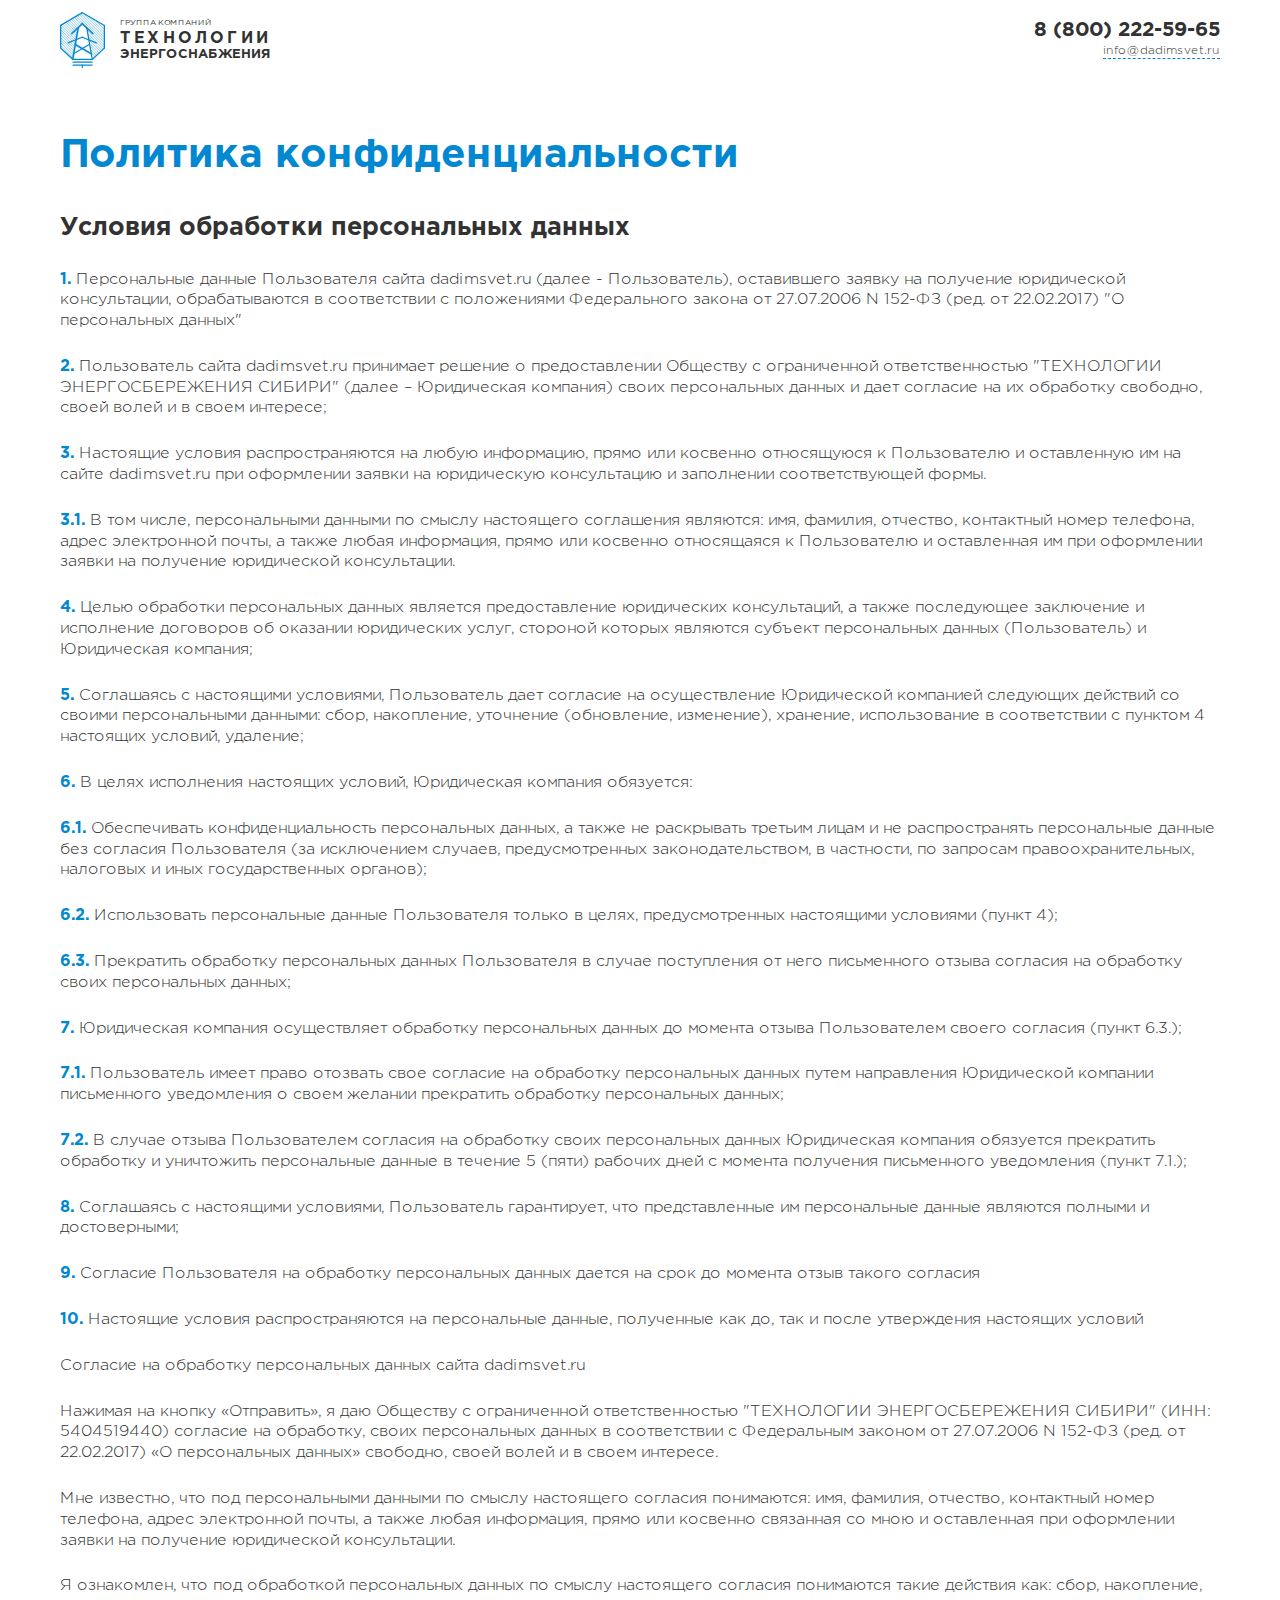
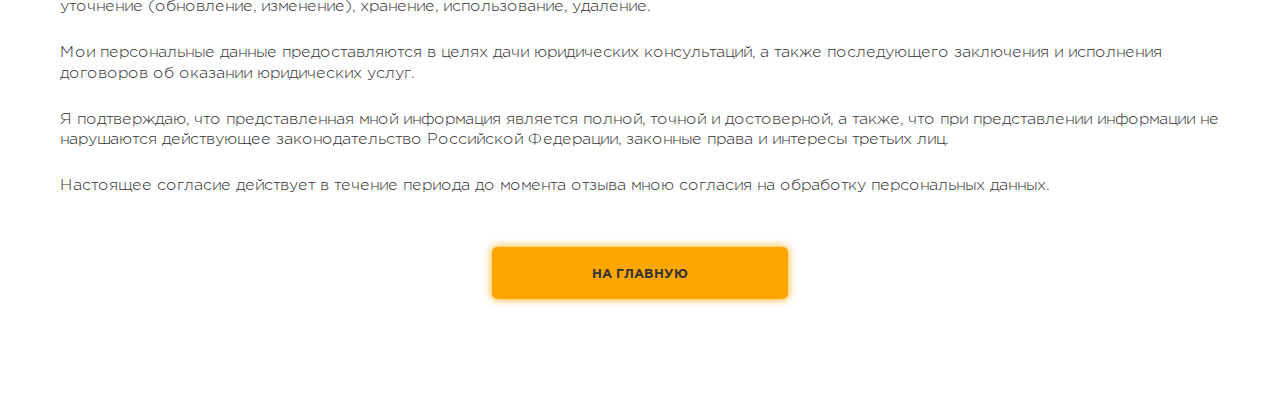
==== commit 7d2283c1: "Исправления имя почтового ящика" ====
--- a/privacy-policy.html
+++ b/privacy-policy.html
@@ -25,7 +25,7 @@
 				<div class="navbar-privat-contacts">
 					<div class="navbar-privat-contacts-info">
 						<a class="navbar-privat-contacts-info-phone" href="tel:+78002225965">8 (800) 222-59-65</a>
-						<a class="navbar-privat-contacts-info-mail" href="mailto:manager@dadimsvet.ru">manager@dadimsvet.ru</a>
+						<a class="navbar-privat-contacts-info-mail" href="mailto:info@dadimsvet.ru">info@dadimsvet.ru</a>
 					</div>
 				</div>
 			</div>
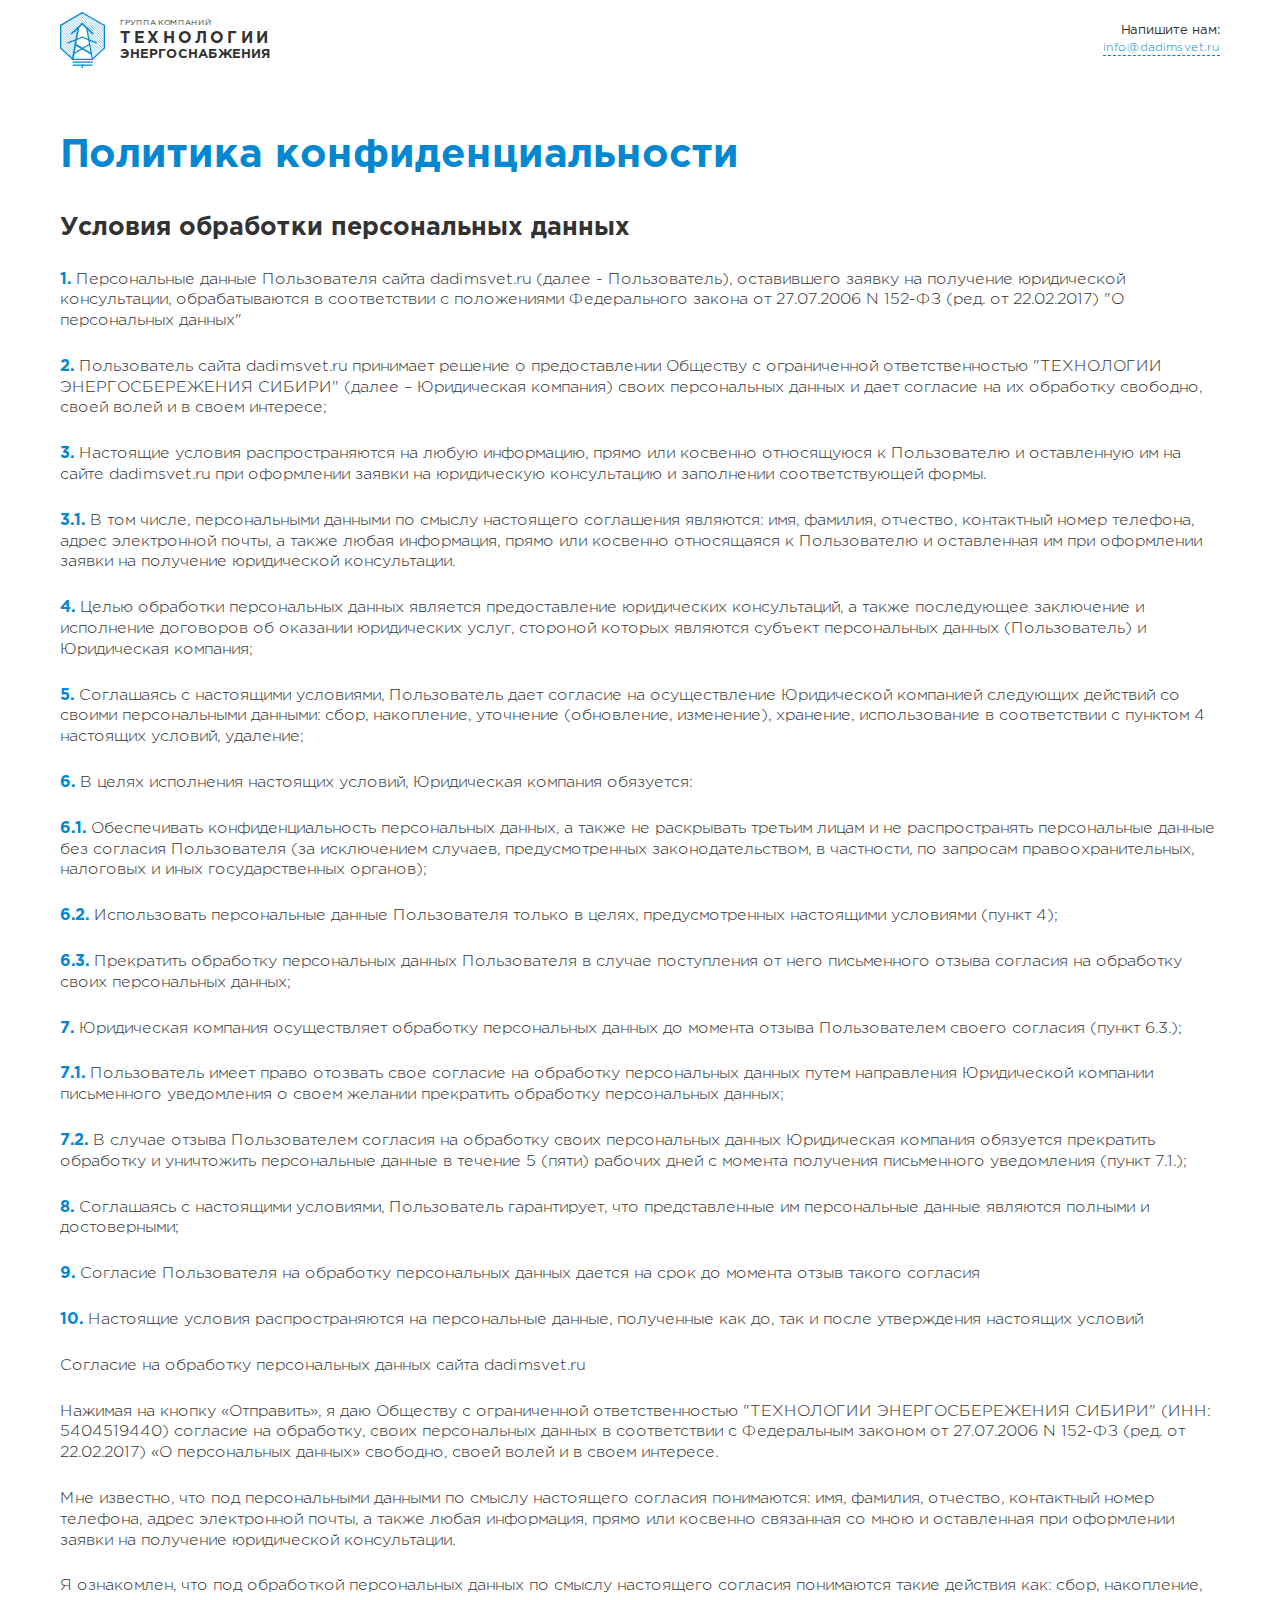
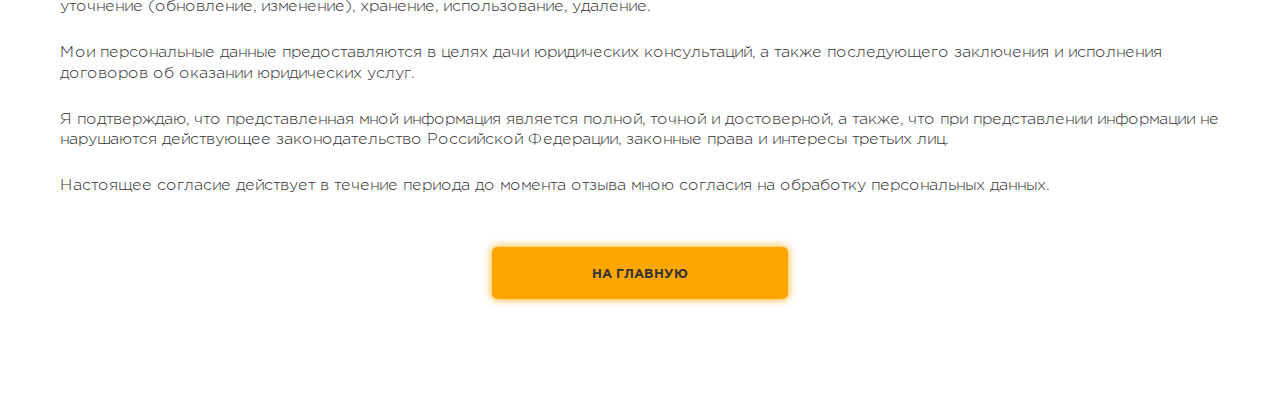
==== commit 395adb5c: "Изменил контактные даннный, убрал телефон" ====
--- a/privacy-policy.html
+++ b/privacy-policy.html
@@ -24,7 +24,8 @@
 				</a>
 				<div class="navbar-privat-contacts">
 					<div class="navbar-privat-contacts-info">
-						<a class="navbar-privat-contacts-info-phone" href="tel:+78002225965">8 (800) 222-59-65</a>
+						<!-- <a class="navbar-privat-contacts-info-phone" href="tel:+78002225965">8 (800) 222-59-65</a> -->
+						<p class="navbar-privat-contacts-info-p">Напишите нам:</p>
 						<a class="navbar-privat-contacts-info-mail" href="mailto:info@dadimsvet.ru">info@dadimsvet.ru</a>
 					</div>
 				</div>
--- a/css/style.css
+++ b/css/style.css
@@ -133,6 +133,10 @@
   display: -webkit-box;
   display: -ms-flexbox;
   display: flex;
+  -webkit-box-orient: horizontal;
+  -webkit-box-direction: reverse;
+      -ms-flex-direction: row-reverse;
+          flex-direction: row-reverse;
 }
 
 .navbar-contacts-button {
@@ -140,10 +144,10 @@
   background: none;
   color: #ffffff;
   border-radius: 5px;
-  padding: 0 28px;
+  padding: 10px 28px;
   font-size: 11px;
   text-transform: uppercase;
-  margin-right: 30px;
+  margin-left: 30px;
   -webkit-transition: 0.2s;
   transition: 0.2s;
 }
@@ -163,9 +167,20 @@
   -webkit-box-direction: normal;
       -ms-flex-direction: column;
           flex-direction: column;
-  -webkit-box-align: end;
-      -ms-flex-align: end;
-          align-items: flex-end;
+  -webkit-box-align: start;
+      -ms-flex-align: start;
+          align-items: flex-start;
+  -webkit-box-pack: center;
+      -ms-flex-pack: center;
+          justify-content: center;
+}
+
+.navbar-contacts-info-p {
+  margin-bottom: 5px;
+  font-size: 13px;
+  color: #ffffff;
+  font-family: 'Gotham Pro Bold', sans-serif;
+  text-decoration: none;
 }
 
 .navbar-contacts-info-phone {
@@ -2065,6 +2080,12 @@
   font-family: 'Gotham Pro Bold', sans-serif;
 }
 
+.contact-form__title-2 {
+  margin-top: 15px;
+  font-size: 15px;
+  line-height: 1.3;
+}
+
 .contact-form__description {
   margin-top: 15px;
   font-size: 15px;
@@ -3136,7 +3157,6 @@
 }
 
 .contacts-block-text-phone-button {
-  margin-top: 10px;
   margin-bottom: 25px;
   font-size: 15px;
   color: #0288D1;
@@ -3485,12 +3505,23 @@
   display: -ms-flexbox;
   display: flex;
   -webkit-box-orient: vertical;
-  -webkit-box-direction: normal;
-      -ms-flex-direction: column;
-          flex-direction: column;
+  -webkit-box-direction: reverse;
+      -ms-flex-direction: column-reverse;
+          flex-direction: column-reverse;
   -webkit-box-align: end;
       -ms-flex-align: end;
           align-items: flex-end;
+  -webkit-box-pack: end;
+      -ms-flex-pack: end;
+          justify-content: flex-end;
+}
+
+.footer-block-phone-p {
+  margin-bottom: 5px;
+  font-size: 14px;
+  font-family: 'Gotham Pro Bold', sans-serif;
+  color: #ffffff;
+  text-decoration: none;
 }
 
 .footer-block-phone-number {
@@ -3501,7 +3532,6 @@
 }
 
 .footer-block-phone-mail {
-  margin-top: 5px;
   font-size: 14px;
   color: #0288D1;
   display: block;
@@ -3517,7 +3547,7 @@
 }
 
 .footer-block-phone-button {
-  margin-top: 85px;
+  margin-bottom: 30px;
   border: none;
   background: #FFA700;
   color: #323232;
@@ -3650,6 +3680,10 @@
   display: -webkit-box;
   display: -ms-flexbox;
   display: flex;
+  -webkit-box-orient: horizontal;
+  -webkit-box-direction: reverse;
+      -ms-flex-direction: row-reverse;
+          flex-direction: row-reverse;
 }
 
 .menu-phone-button {
@@ -3660,7 +3694,7 @@
   padding: 10px 30px;
   font-size: 11px;
   text-transform: uppercase;
-  margin-right: 30px;
+  margin-left: 30px;
   -webkit-transition: 0.2s;
   transition: 0.2s;
 }
@@ -3683,9 +3717,17 @@
   -webkit-box-pack: center;
       -ms-flex-pack: center;
           justify-content: center;
-  -webkit-box-align: end;
-      -ms-flex-align: end;
-          align-items: flex-end;
+  -webkit-box-align: start;
+      -ms-flex-align: start;
+          align-items: flex-start;
+}
+
+.menu-phone-info-p {
+  margin-bottom: 5px;
+  font-size: 13px;
+  font-family: 'Gotham Pro Regular', sans-serif;
+  color: #323232;
+  text-decoration: none;
 }
 
 .menu-phone-info-phone {
@@ -3698,7 +3740,7 @@
 
 .menu-phone-info-mail {
   font-size: 13px;
-  color: #323232;
+  color: #0288D1;
   text-decoration: none;
   padding-bottom: 1px;
   border-bottom: 1px dashed #0288d1;
@@ -4204,6 +4246,14 @@
           align-items: flex-end;
 }
 
+.navbar-privat-contacts-info-p {
+  margin-bottom: 5px;
+  font-size: 13px;
+  font-family: 'Gotham Pro Regular', sans-serif;
+  color: #323232;
+  text-decoration: none;
+}
+
 .navbar-privat-contacts-info-phone {
   margin-bottom: 5px;
   font-size: 20px;
@@ -4215,7 +4265,7 @@
 
 .navbar-privat-contacts-info-mail {
   font-size: 12px;
-  color: #323232;
+  color: #0288D1;
   display: block;
   text-decoration: none;
   padding-bottom: 1px;
